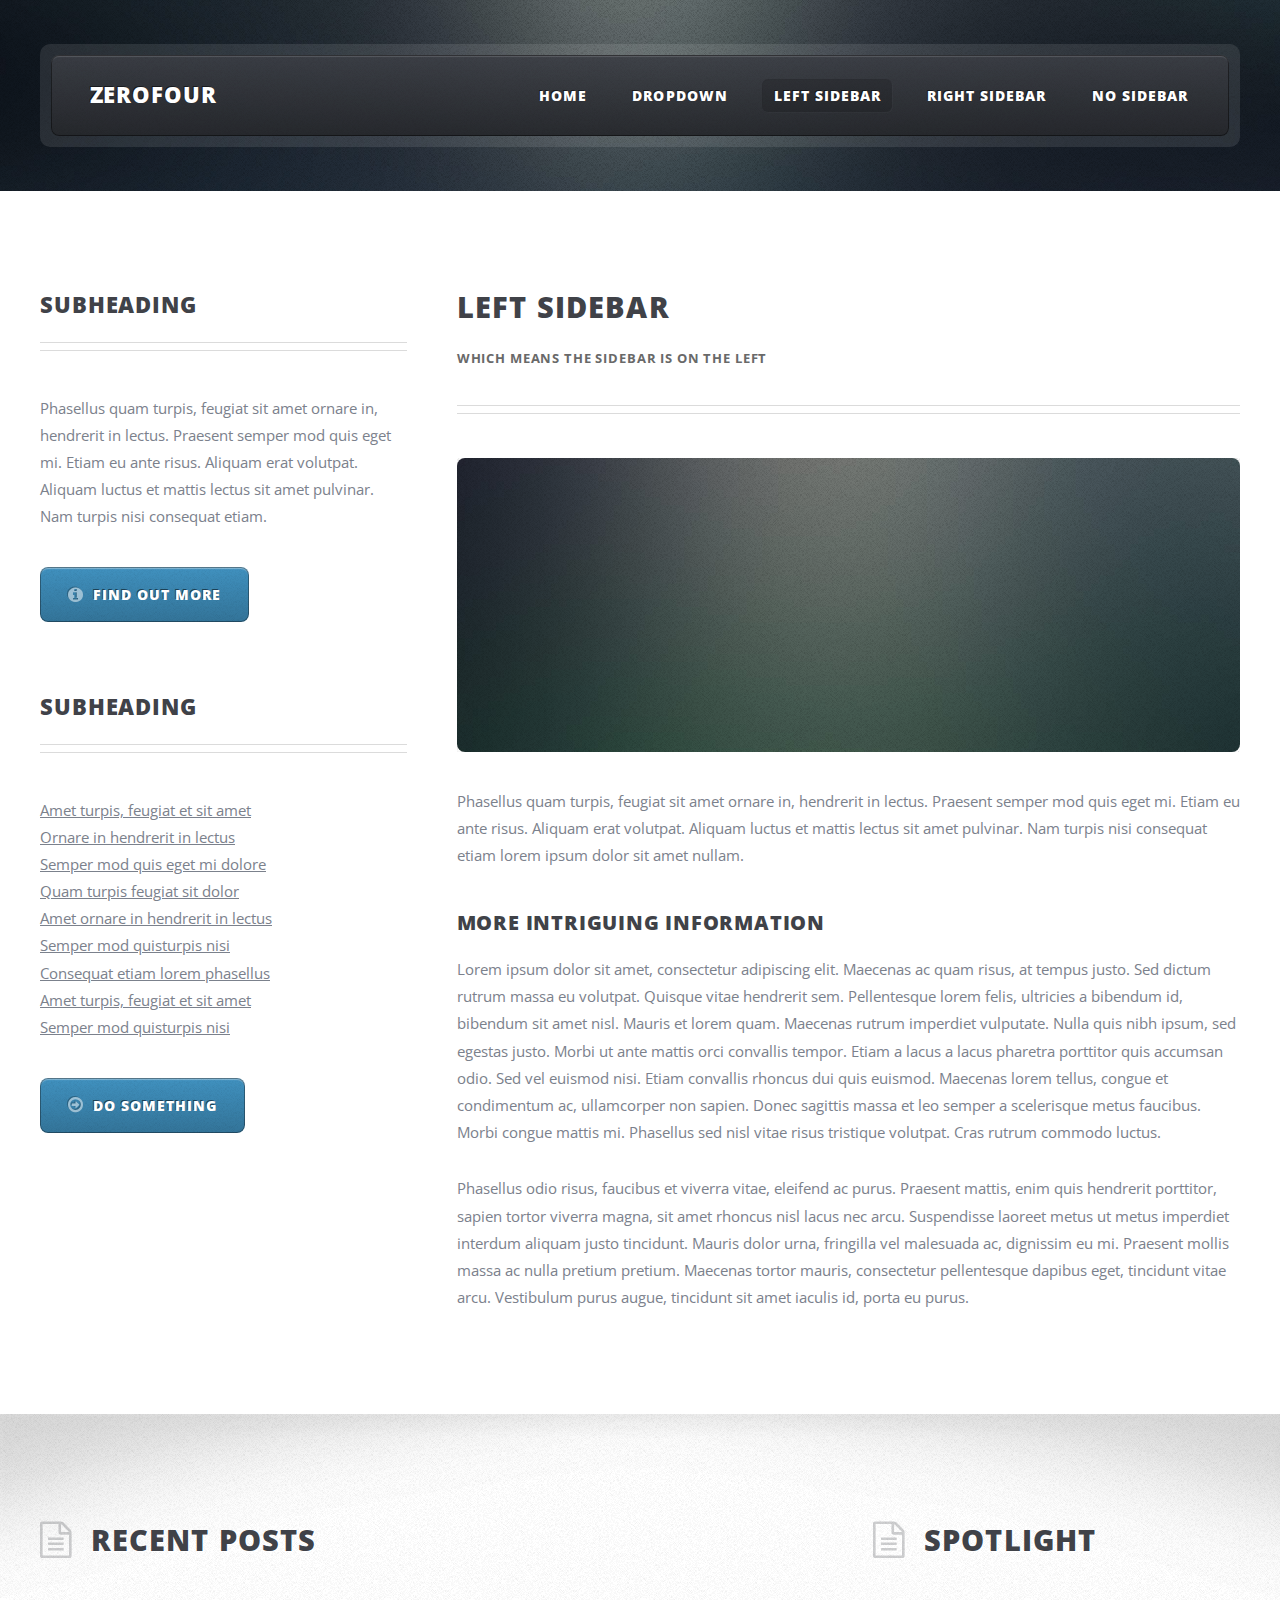
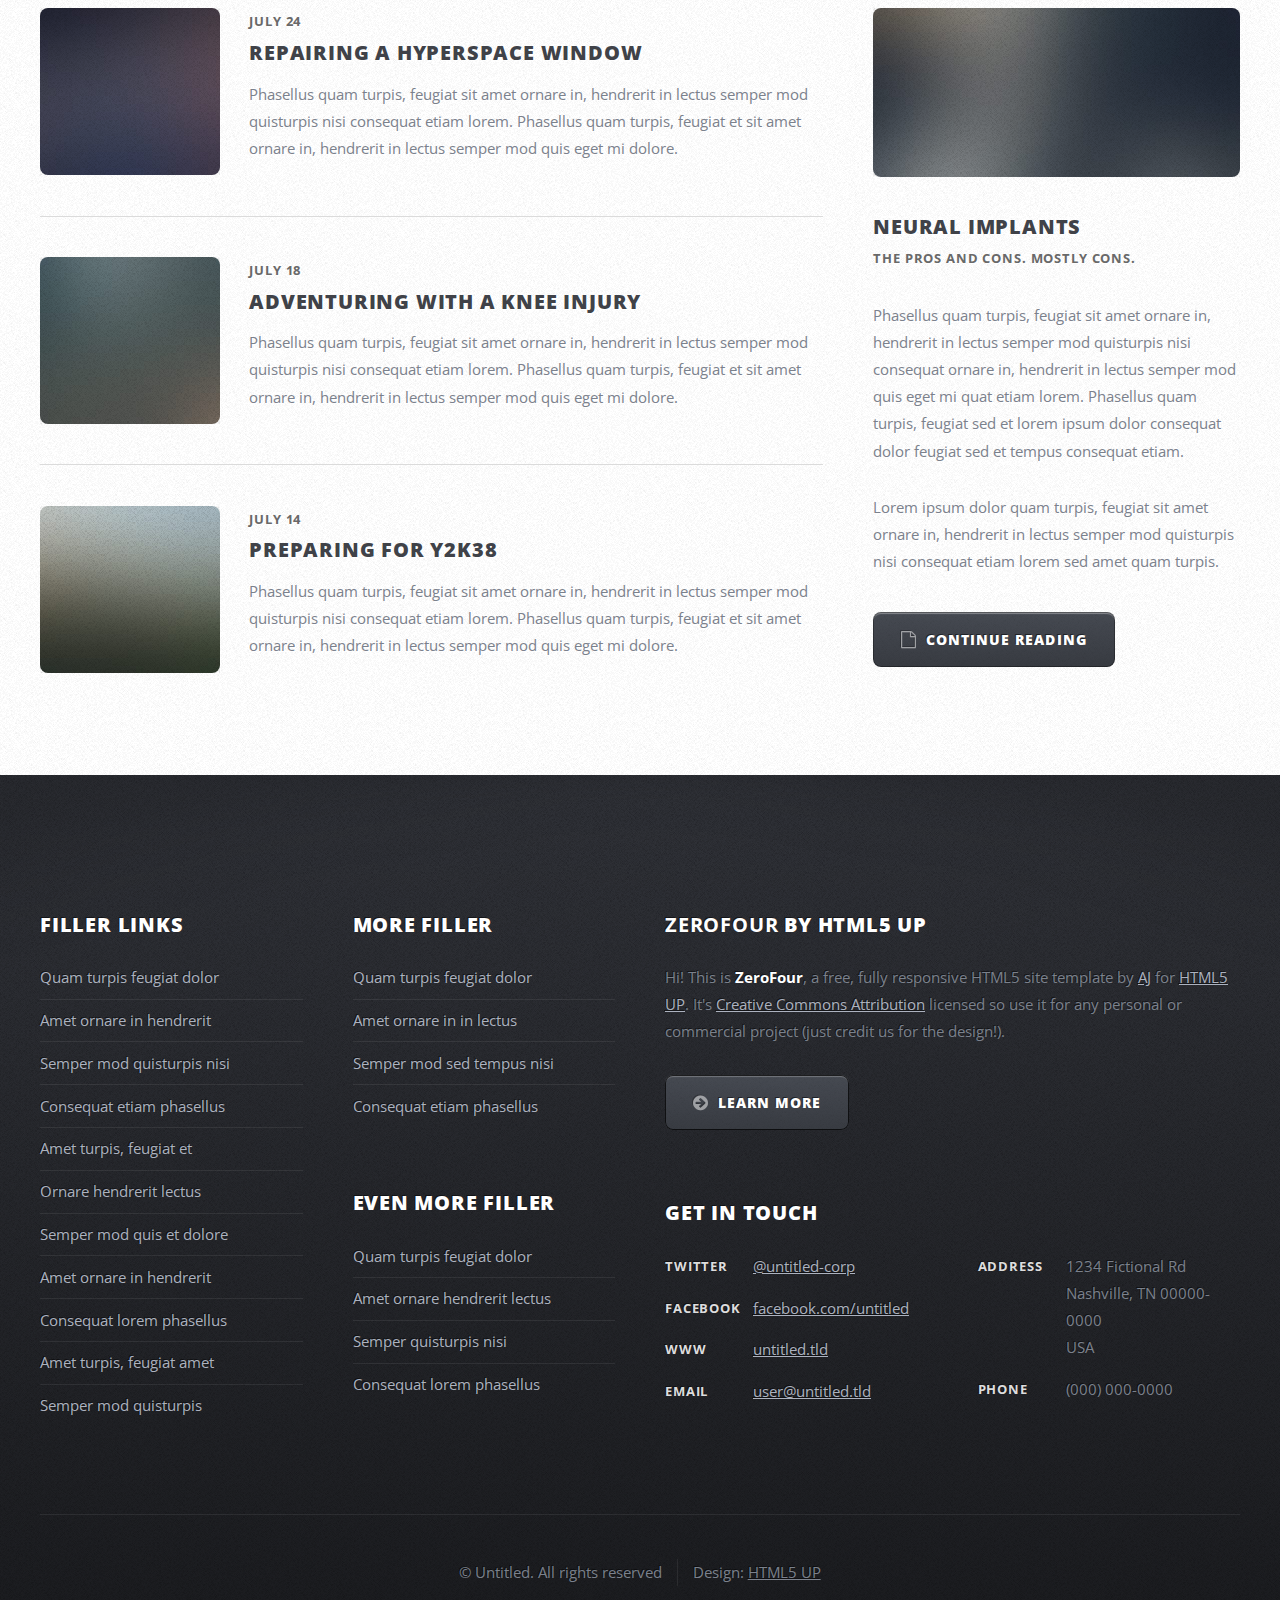
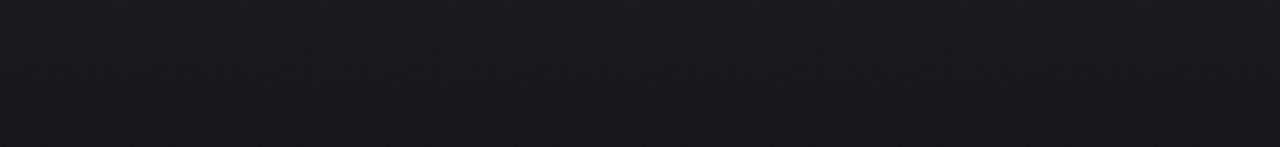
==== left-sidebar.html @ 3a5b3063 "Submit template" ====
<!DOCTYPE HTML>
<!--
	ZeroFour by HTML5 UP
	html5up.net | @n33co
	Free for personal and commercial use under the CCA 3.0 license (html5up.net/license)
-->
<html>
	<head>
		<title>Left Sidebar - ZeroFour by HTML5 UP</title>
		<meta charset="utf-8" />
		<meta name="viewport" content="width=device-width, initial-scale=1" />
		<!--[if lte IE 8]><script src="assets/js/ie/html5shiv.js"></script><![endif]-->
		<link rel="stylesheet" href="assets/css/main.css" />
		<!--[if lte IE 8]><link rel="stylesheet" href="assets/css/ie8.css" /><![endif]-->
		<!--[if lte IE 9]><link rel="stylesheet" href="assets/css/ie9.css" /><![endif]-->
	</head>
	<body class="left-sidebar">
		<div id="page-wrapper">

			<!-- Header Wrapper -->
				<div id="header-wrapper">
					<div class="container">

						<!-- Header -->
							<header id="header">
								<div class="inner">

									<!-- Logo -->
										<h1><a href="index.html" id="logo">ZeroFour</a></h1>

									<!-- Nav -->
										<nav id="nav">
											<ul>
												<li><a href="index.html">Home</a></li>
												<li>
													<a href="#">Dropdown</a>
													<ul>
														<li><a href="#">Lorem ipsum dolor</a></li>
														<li><a href="#">Magna phasellus</a></li>
														<li>
															<a href="#">Phasellus consequat</a>
															<ul>
																<li><a href="#">Lorem ipsum dolor</a></li>
																<li><a href="#">Phasellus consequat</a></li>
																<li><a href="#">Magna phasellus</a></li>
																<li><a href="#">Etiam dolore nisl</a></li>
															</ul>
														</li>
														<li><a href="#">Veroeros feugiat</a></li>
													</ul>
												</li>
												<li class="current_page_item"><a href="left-sidebar.html">Left Sidebar</a></li>
												<li><a href="right-sidebar.html">Right Sidebar</a></li>
												<li><a href="no-sidebar.html">No Sidebar</a></li>
											</ul>
										</nav>

								</div>
							</header>

					</div>
				</div>

			<!-- Main Wrapper -->
				<div id="main-wrapper">
					<div class="wrapper style2">
						<div class="inner">
							<div class="container">
								<div class="row">
									<div class="4u 12u(mobile)">
										<div id="sidebar">

											<!-- Sidebar -->

												<section>
													<header class="major">
														<h2>Subheading</h2>
													</header>
													<p>Phasellus quam turpis, feugiat sit amet ornare in, hendrerit in lectus.
													Praesent semper mod quis eget mi. Etiam eu ante risus. Aliquam erat volutpat.
													Aliquam luctus et mattis lectus sit amet pulvinar. Nam turpis nisi
													consequat etiam.</p>
													<footer>
														<a href="#" class="button icon fa-info-circle">Find out more</a>
													</footer>
												</section>

												<section>
													<header class="major">
														<h2>Subheading</h2>
													</header>
													<ul class="style2">
														<li><a href="#">Amet turpis, feugiat et sit amet</a></li>
														<li><a href="#">Ornare in hendrerit in lectus</a></li>
														<li><a href="#">Semper mod quis eget mi dolore</a></li>
														<li><a href="#">Quam turpis feugiat sit dolor</a></li>
														<li><a href="#">Amet ornare in hendrerit in lectus</a></li>
														<li><a href="#">Semper mod quisturpis nisi</a></li>
														<li><a href="#">Consequat etiam lorem phasellus</a></li>
														<li><a href="#">Amet turpis, feugiat et sit amet</a></li>
														<li><a href="#">Semper mod quisturpis nisi</a></li>
													</ul>
													<footer>
														<a href="#" class="button icon fa-arrow-circle-o-right">Do Something</a>
													</footer>
												</section>

										</div>
									</div>
									<div class="8u 12u(mobile) important(mobile)">
										<div id="content">

											<!-- Content -->

												<article>
													<header class="major">
														<h2>Left Sidebar</h2>
														<p>Which means the sidebar is on the left</p>
													</header>

													<span class="image featured"><img src="images/pic08.jpg" alt="" /></span>

													<p>Phasellus quam turpis, feugiat sit amet ornare in, hendrerit in lectus.
													Praesent semper mod quis eget mi. Etiam eu ante risus. Aliquam erat volutpat.
													Aliquam luctus et mattis lectus sit amet pulvinar. Nam turpis nisi
													consequat etiam lorem ipsum dolor sit amet nullam.</p>

													<h3>More intriguing information</h3>
													<p>Lorem ipsum dolor sit amet, consectetur adipiscing elit. Maecenas ac quam risus, at tempus
													justo. Sed dictum rutrum massa eu volutpat. Quisque vitae hendrerit sem. Pellentesque lorem felis,
													ultricies a bibendum id, bibendum sit amet nisl. Mauris et lorem quam. Maecenas rutrum imperdiet
													vulputate. Nulla quis nibh ipsum, sed egestas justo. Morbi ut ante mattis orci convallis tempor.
													Etiam a lacus a lacus pharetra porttitor quis accumsan odio. Sed vel euismod nisi. Etiam convallis
													rhoncus dui quis euismod. Maecenas lorem tellus, congue et condimentum ac, ullamcorper non sapien.
													Donec sagittis massa et leo semper a scelerisque metus faucibus. Morbi congue mattis mi.
													Phasellus sed nisl vitae risus tristique volutpat. Cras rutrum commodo luctus.</p>

													<p>Phasellus odio risus, faucibus et viverra vitae, eleifend ac purus. Praesent mattis, enim
													quis hendrerit porttitor, sapien tortor viverra magna, sit amet rhoncus nisl lacus nec arcu.
													Suspendisse laoreet metus ut metus imperdiet interdum aliquam justo tincidunt. Mauris dolor urna,
													fringilla vel malesuada ac, dignissim eu mi. Praesent mollis massa ac nulla pretium pretium.
													Maecenas tortor mauris, consectetur pellentesque dapibus eget, tincidunt vitae arcu.
													Vestibulum purus augue, tincidunt sit amet iaculis id, porta eu purus.</p>
												</article>

										</div>
									</div>
								</div>
							</div>
						</div>
					</div>
					<div class="wrapper style3">
						<div class="inner">
							<div class="container">
								<div class="row">
									<div class="8u 12u(mobile)">

										<!-- Article list -->
											<section class="box article-list">
												<h2 class="icon fa-file-text-o">Recent Posts</h2>

												<!-- Excerpt -->
													<article class="box excerpt">
														<a href="#" class="image left"><img src="images/pic04.jpg" alt="" /></a>
														<div>
															<header>
																<span class="date">July 24</span>
																<h3><a href="#">Repairing a hyperspace window</a></h3>
															</header>
															<p>Phasellus quam turpis, feugiat sit amet ornare in, hendrerit in lectus
															semper mod quisturpis nisi consequat etiam lorem. Phasellus quam turpis,
															feugiat et sit amet ornare in, hendrerit in lectus semper mod quis eget mi dolore.</p>
														</div>
													</article>

												<!-- Excerpt -->
													<article class="box excerpt">
														<a href="#" class="image left"><img src="images/pic05.jpg" alt="" /></a>
														<div>
															<header>
																<span class="date">July 18</span>
																<h3><a href="#">Adventuring with a knee injury</a></h3>
															</header>
															<p>Phasellus quam turpis, feugiat sit amet ornare in, hendrerit in lectus
															semper mod quisturpis nisi consequat etiam lorem. Phasellus quam turpis,
															feugiat et sit amet ornare in, hendrerit in lectus semper mod quis eget mi dolore.</p>
														</div>
													</article>

												<!-- Excerpt -->
													<article class="box excerpt">
														<a href="#" class="image left"><img src="images/pic06.jpg" alt="" /></a>
														<div>
															<header>
																<span class="date">July 14</span>
																<h3><a href="#">Preparing for Y2K38</a></h3>
															</header>
															<p>Phasellus quam turpis, feugiat sit amet ornare in, hendrerit in lectus
															semper mod quisturpis nisi consequat etiam lorem. Phasellus quam turpis,
															feugiat et sit amet ornare in, hendrerit in lectus semper mod quis eget mi dolore.</p>
														</div>
													</article>

											</section>
									</div>
									<div class="4u 12u(mobile)">

										<!-- Spotlight -->
											<section class="box spotlight">
												<h2 class="icon fa-file-text-o">Spotlight</h2>
												<article>
													<a href="#" class="image featured"><img src="images/pic07.jpg" alt=""></a>
													<header>
														<h3><a href="#">Neural Implants</a></h3>
														<p>The pros and cons. Mostly cons.</p>
													</header>
													<p>Phasellus quam turpis, feugiat sit amet ornare in, hendrerit in lectus semper mod
													quisturpis nisi consequat ornare in, hendrerit in lectus semper mod quis eget mi quat etiam
													lorem. Phasellus quam turpis, feugiat sed et lorem ipsum dolor consequat dolor feugiat sed
													et tempus consequat etiam.</p>
													<p>Lorem ipsum dolor quam turpis, feugiat sit amet ornare in, hendrerit in lectus semper
													mod quisturpis nisi consequat etiam lorem sed amet quam turpis.</p>
													<footer>
														<a href="#" class="button alt icon fa-file-o">Continue Reading</a>
													</footer>
												</article>
											</section>

									</div>
								</div>
							</div>
						</div>
					</div>
				</div>

			<!-- Footer Wrapper -->
				<div id="footer-wrapper">
					<footer id="footer" class="container">
						<div class="row">
							<div class="3u 12u(mobile)">

								<!-- Links -->
									<section>
										<h2>Filler Links</h2>
										<ul class="divided">
											<li><a href="#">Quam turpis feugiat dolor</a></li>
											<li><a href="#">Amet ornare in hendrerit </a></li>
											<li><a href="#">Semper mod quisturpis nisi</a></li>
											<li><a href="#">Consequat etiam phasellus</a></li>
											<li><a href="#">Amet turpis, feugiat et</a></li>
											<li><a href="#">Ornare hendrerit lectus</a></li>
											<li><a href="#">Semper mod quis et dolore</a></li>
											<li><a href="#">Amet ornare in hendrerit</a></li>
											<li><a href="#">Consequat lorem phasellus</a></li>
											<li><a href="#">Amet turpis, feugiat amet</a></li>
											<li><a href="#">Semper mod quisturpis</a></li>
										</ul>
									</section>

							</div>
							<div class="3u 12u(mobile)">

								<!-- Links -->
									<section>
										<h2>More Filler</h2>
										<ul class="divided">
											<li><a href="#">Quam turpis feugiat dolor</a></li>
											<li><a href="#">Amet ornare in in lectus</a></li>
											<li><a href="#">Semper mod sed tempus nisi</a></li>
											<li><a href="#">Consequat etiam phasellus</a></li>
										</ul>
									</section>

								<!-- Links -->
									<section>
										<h2>Even More Filler</h2>
										<ul class="divided">
											<li><a href="#">Quam turpis feugiat dolor</a></li>
											<li><a href="#">Amet ornare hendrerit lectus</a></li>
											<li><a href="#">Semper quisturpis nisi</a></li>
											<li><a href="#">Consequat lorem phasellus</a></li>
										</ul>
									</section>

							</div>
							<div class="6u 12u(mobile)">

								<!-- About -->
									<section>
										<h2><strong>ZeroFour</strong> by HTML5 UP</h2>
										<p>Hi! This is <strong>ZeroFour</strong>, a free, fully responsive HTML5 site
										template by <a href="http://n33.co/">AJ</a> for <a href="http://html5up.net/">HTML5 UP</a>.
										It's <a href="http://html5up.net/license/">Creative Commons Attribution</a>
										licensed so use it for any personal or commercial project (just credit us
										for the design!).</p>
										<a href="#" class="button alt icon fa-arrow-circle-right">Learn More</a>
									</section>

								<!-- Contact -->
									<section>
										<h2>Get in touch</h2>
										<div>
											<div class="row">
												<div class="6u 12u(mobile)">
													<dl class="contact">
														<dt>Twitter</dt>
														<dd><a href="#">@untitled-corp</a></dd>
														<dt>Facebook</dt>
														<dd><a href="#">facebook.com/untitled</a></dd>
														<dt>WWW</dt>
														<dd><a href="#">untitled.tld</a></dd>
														<dt>Email</dt>
														<dd><a href="#">user@untitled.tld</a></dd>
													</dl>
												</div>
												<div class="6u 12u(mobile)">
													<dl class="contact">
														<dt>Address</dt>
														<dd>
															1234 Fictional Rd<br />
															Nashville, TN 00000-0000<br />
															USA
														</dd>
														<dt>Phone</dt>
														<dd>(000) 000-0000</dd>
													</dl>
												</div>
											</div>
										</div>
									</section>

							</div>
						</div>
						<div class="row">
							<div class="12u">
								<div id="copyright">
									<ul class="menu">
										<li>&copy; Untitled. All rights reserved</li><li>Design: <a href="http://html5up.net">HTML5 UP</a></li>
									</ul>
								</div>
							</div>
						</div>
					</footer>
				</div>

		</div>

		<!-- Scripts -->

			<script src="assets/js/jquery.min.js"></script>
			<script src="assets/js/jquery.dropotron.min.js"></script>
			<script src="assets/js/skel.min.js"></script>
			<script src="assets/js/skel-viewport.min.js"></script>
			<script src="assets/js/util.js"></script>
			<!--[if lte IE 8]><script src="assets/js/ie/respond.min.js"></script><![endif]-->
			<script src="assets/js/main.js"></script>

	</body>
</html>
---- assets/css/main.css ----
@import url("http://fonts.googleapis.com/css?family=Open+Sans:400,400italic,700,800");
@import url("font-awesome.min.css");

/*
	ZeroFour by HTML5 UP
	html5up.net | @n33co
	Free for personal and commercial use under the CCA 3.0 license (html5up.net/license)
*/

/* Reset */

	html, body, div, span, applet, object, iframe, h1, h2, h3, h4, h5, h6, p, blockquote, pre, a, abbr, acronym, address, big, cite, code, del, dfn, em, img, ins, kbd, q, s, samp, small, strike, strong, sub, sup, tt, var, b, u, i, center, dl, dt, dd, ol, ul, li, fieldset, form, label, legend, table, caption, tbody, tfoot, thead, tr, th, td, article, aside, canvas, details, embed, figure, figcaption, footer, header, hgroup, menu, nav, output, ruby, section, summary, time, mark, audio, video {
		margin: 0;
		padding: 0;
		border: 0;
		font-size: 100%;
		font: inherit;
		vertical-align: baseline;
	}

	article, aside, details, figcaption, figure, footer, header, hgroup, menu, nav, section {
		display: block;
	}

	body {
		line-height: 1;
	}

	ol, ul {
		list-style: none;
	}

	blockquote, q {
		quotes: none;
	}

	blockquote:before, blockquote:after, q:before, q:after {
		content: '';
		content: none;
	}

	table {
		border-collapse: collapse;
		border-spacing: 0;
	}

	body {
		-webkit-text-size-adjust: none;
	}

/* Box Model */

	*, *:before, *:after {
		-moz-box-sizing: border-box;
		-webkit-box-sizing: border-box;
		box-sizing: border-box;
	}

/* Containers */

	.container {
		margin-left: auto;
		margin-right: auto;
	}

	.container.\31 25\25 {
		width: 100%;
		max-width: 1200px;
		min-width: 960px;
	}

	.container.\37 5\25 {
		width: 720px;
	}

	.container.\35 0\25 {
		width: 480px;
	}

	.container.\32 5\25 {
		width: 240px;
	}

	.container {
		width: 960px;
	}

	@media screen and (min-width: 737px) {

		.container.\31 25\25 {
			width: 100%;
			max-width: 1500px;
			min-width: 1200px;
		}

		.container.\37 5\25 {
			width: 900px;
		}

		.container.\35 0\25 {
			width: 600px;
		}

		.container.\32 5\25 {
			width: 300px;
		}

		.container {
			width: 1200px;
		}

	}

	@media screen and (min-width: 737px) and (max-width: 1200px) {

		.container.\31 25\25 {
			width: 100%;
			max-width: 1250px;
			min-width: 1000px;
		}

		.container.\37 5\25 {
			width: 750px;
		}

		.container.\35 0\25 {
			width: 500px;
		}

		.container.\32 5\25 {
			width: 250px;
		}

		.container {
			width: 1000px;
		}

	}

	@media screen and (max-width: 736px) {

		.container.\31 25\25 {
			width: 100%;
			max-width: 125%;
			min-width: 100%;
		}

		.container.\37 5\25 {
			width: 75%;
		}

		.container.\35 0\25 {
			width: 50%;
		}

		.container.\32 5\25 {
			width: 25%;
		}

		.container {
			width: 100% !important;
		}

	}

/* Grid */

	.row {
		border-bottom: solid 1px transparent;
		-moz-box-sizing: border-box;
		-webkit-box-sizing: border-box;
		box-sizing: border-box;
	}

	.row > * {
		float: left;
		-moz-box-sizing: border-box;
		-webkit-box-sizing: border-box;
		box-sizing: border-box;
	}

	.row:after, .row:before {
		content: '';
		display: block;
		clear: both;
		height: 0;
	}

	.row.uniform > * > :first-child {
		margin-top: 0;
	}

	.row.uniform > * > :last-child {
		margin-bottom: 0;
	}

	.row.\30 \25 > * {
		padding: 0 0 0 0px;
	}

	.row.\30 \25 {
		margin: 0 0 -1px 0px;
	}

	.row.uniform.\30 \25 > * {
		padding: 0px 0 0 0px;
	}

	.row.uniform.\30 \25 {
		margin: 0px 0 -1px 0px;
	}

	.row > * {
		padding: 0 0 0 40px;
	}

	.row {
		margin: 0 0 -1px -40px;
	}

	.row.uniform > * {
		padding: 40px 0 0 40px;
	}

	.row.uniform {
		margin: -40px 0 -1px -40px;
	}

	.row.\32 00\25 > * {
		padding: 0 0 0 80px;
	}

	.row.\32 00\25 {
		margin: 0 0 -1px -80px;
	}

	.row.uniform.\32 00\25 > * {
		padding: 80px 0 0 80px;
	}

	.row.uniform.\32 00\25 {
		margin: -80px 0 -1px -80px;
	}

	.row.\31 50\25 > * {
		padding: 0 0 0 60px;
	}

	.row.\31 50\25 {
		margin: 0 0 -1px -60px;
	}

	.row.uniform.\31 50\25 > * {
		padding: 60px 0 0 60px;
	}

	.row.uniform.\31 50\25 {
		margin: -60px 0 -1px -60px;
	}

	.row.\35 0\25 > * {
		padding: 0 0 0 20px;
	}

	.row.\35 0\25 {
		margin: 0 0 -1px -20px;
	}

	.row.uniform.\35 0\25 > * {
		padding: 20px 0 0 20px;
	}

	.row.uniform.\35 0\25 {
		margin: -20px 0 -1px -20px;
	}

	.row.\32 5\25 > * {
		padding: 0 0 0 10px;
	}

	.row.\32 5\25 {
		margin: 0 0 -1px -10px;
	}

	.row.uniform.\32 5\25 > * {
		padding: 10px 0 0 10px;
	}

	.row.uniform.\32 5\25 {
		margin: -10px 0 -1px -10px;
	}

	.\31 2u, .\31 2u\24 {
		width: 100%;
		clear: none;
		margin-left: 0;
	}

	.\31 1u, .\31 1u\24 {
		width: 91.6666666667%;
		clear: none;
		margin-left: 0;
	}

	.\31 0u, .\31 0u\24 {
		width: 83.3333333333%;
		clear: none;
		margin-left: 0;
	}

	.\39 u, .\39 u\24 {
		width: 75%;
		clear: none;
		margin-left: 0;
	}

	.\38 u, .\38 u\24 {
		width: 66.6666666667%;
		clear: none;
		margin-left: 0;
	}

	.\37 u, .\37 u\24 {
		width: 58.3333333333%;
		clear: none;
		margin-left: 0;
	}

	.\36 u, .\36 u\24 {
		width: 50%;
		clear: none;
		margin-left: 0;
	}

	.\35 u, .\35 u\24 {
		width: 41.6666666667%;
		clear: none;
		margin-left: 0;
	}

	.\34 u, .\34 u\24 {
		width: 33.3333333333%;
		clear: none;
		margin-left: 0;
	}

	.\33 u, .\33 u\24 {
		width: 25%;
		clear: none;
		margin-left: 0;
	}

	.\32 u, .\32 u\24 {
		width: 16.6666666667%;
		clear: none;
		margin-left: 0;
	}

	.\31 u, .\31 u\24 {
		width: 8.3333333333%;
		clear: none;
		margin-left: 0;
	}

	.\31 2u\24 + *,
	.\31 1u\24 + *,
	.\31 0u\24 + *,
	.\39 u\24 + *,
	.\38 u\24 + *,
	.\37 u\24 + *,
	.\36 u\24 + *,
	.\35 u\24 + *,
	.\34 u\24 + *,
	.\33 u\24 + *,
	.\32 u\24 + *,
	.\31 u\24 + * {
		clear: left;
	}

	.\-11u {
		margin-left: 91.66667%;
	}

	.\-10u {
		margin-left: 83.33333%;
	}

	.\-9u {
		margin-left: 75%;
	}

	.\-8u {
		margin-left: 66.66667%;
	}

	.\-7u {
		margin-left: 58.33333%;
	}

	.\-6u {
		margin-left: 50%;
	}

	.\-5u {
		margin-left: 41.66667%;
	}

	.\-4u {
		margin-left: 33.33333%;
	}

	.\-3u {
		margin-left: 25%;
	}

	.\-2u {
		margin-left: 16.66667%;
	}

	.\-1u {
		margin-left: 8.33333%;
	}

	@media screen and (min-width: 737px) {

		.row > * {
			padding: 50px 0 0 50px;
		}

		.row {
			margin: -50px 0 -1px -50px;
		}

		.row.uniform > * {
			padding: 50px 0 0 50px;
		}

		.row.uniform {
			margin: -50px 0 -1px -50px;
		}

		.row.\32 00\25 > * {
			padding: 100px 0 0 100px;
		}

		.row.\32 00\25 {
			margin: -100px 0 -1px -100px;
		}

		.row.uniform.\32 00\25 > * {
			padding: 100px 0 0 100px;
		}

		.row.uniform.\32 00\25 {
			margin: -100px 0 -1px -100px;
		}

		.row.\31 50\25 > * {
			padding: 75px 0 0 75px;
		}

		.row.\31 50\25 {
			margin: -75px 0 -1px -75px;
		}

		.row.uniform.\31 50\25 > * {
			padding: 75px 0 0 75px;
		}

		.row.uniform.\31 50\25 {
			margin: -75px 0 -1px -75px;
		}

		.row.\35 0\25 > * {
			padding: 25px 0 0 25px;
		}

		.row.\35 0\25 {
			margin: -25px 0 -1px -25px;
		}

		.row.uniform.\35 0\25 > * {
			padding: 25px 0 0 25px;
		}

		.row.uniform.\35 0\25 {
			margin: -25px 0 -1px -25px;
		}

		.row.\32 5\25 > * {
			padding: 12.5px 0 0 12.5px;
		}

		.row.\32 5\25 {
			margin: -12.5px 0 -1px -12.5px;
		}

		.row.uniform.\32 5\25 > * {
			padding: 12.5px 0 0 12.5px;
		}

		.row.uniform.\32 5\25 {
			margin: -12.5px 0 -1px -12.5px;
		}

		.\31 2u\28desktop\29, .\31 2u\24\28desktop\29 {
			width: 100%;
			clear: none;
			margin-left: 0;
		}

		.\31 1u\28desktop\29, .\31 1u\24\28desktop\29 {
			width: 91.6666666667%;
			clear: none;
			margin-left: 0;
		}

		.\31 0u\28desktop\29, .\31 0u\24\28desktop\29 {
			width: 83.3333333333%;
			clear: none;
			margin-left: 0;
		}

		.\39 u\28desktop\29, .\39 u\24\28desktop\29 {
			width: 75%;
			clear: none;
			margin-left: 0;
		}

		.\38 u\28desktop\29, .\38 u\24\28desktop\29 {
			width: 66.6666666667%;
			clear: none;
			margin-left: 0;
		}

		.\37 u\28desktop\29, .\37 u\24\28desktop\29 {
			width: 58.3333333333%;
			clear: none;
			margin-left: 0;
		}

		.\36 u\28desktop\29, .\36 u\24\28desktop\29 {
			width: 50%;
			clear: none;
			margin-left: 0;
		}

		.\35 u\28desktop\29, .\35 u\24\28desktop\29 {
			width: 41.6666666667%;
			clear: none;
			margin-left: 0;
		}

		.\34 u\28desktop\29, .\34 u\24\28desktop\29 {
			width: 33.3333333333%;
			clear: none;
			margin-left: 0;
		}

		.\33 u\28desktop\29, .\33 u\24\28desktop\29 {
			width: 25%;
			clear: none;
			margin-left: 0;
		}

		.\32 u\28desktop\29, .\32 u\24\28desktop\29 {
			width: 16.6666666667%;
			clear: none;
			margin-left: 0;
		}

		.\31 u\28desktop\29, .\31 u\24\28desktop\29 {
			width: 8.3333333333%;
			clear: none;
			margin-left: 0;
		}

		.\31 2u\24\28desktop\29 + *,
		.\31 1u\24\28desktop\29 + *,
		.\31 0u\24\28desktop\29 + *,
		.\39 u\24\28desktop\29 + *,
		.\38 u\24\28desktop\29 + *,
		.\37 u\24\28desktop\29 + *,
		.\36 u\24\28desktop\29 + *,
		.\35 u\24\28desktop\29 + *,
		.\34 u\24\28desktop\29 + *,
		.\33 u\24\28desktop\29 + *,
		.\32 u\24\28desktop\29 + *,
		.\31 u\24\28desktop\29 + * {
			clear: left;
		}

		.\-11u\28desktop\29 {
			margin-left: 91.66667%;
		}

		.\-10u\28desktop\29 {
			margin-left: 83.33333%;
		}

		.\-9u\28desktop\29 {
			margin-left: 75%;
		}

		.\-8u\28desktop\29 {
			margin-left: 66.66667%;
		}

		.\-7u\28desktop\29 {
			margin-left: 58.33333%;
		}

		.\-6u\28desktop\29 {
			margin-left: 50%;
		}

		.\-5u\28desktop\29 {
			margin-left: 41.66667%;
		}

		.\-4u\28desktop\29 {
			margin-left: 33.33333%;
		}

		.\-3u\28desktop\29 {
			margin-left: 25%;
		}

		.\-2u\28desktop\29 {
			margin-left: 16.66667%;
		}

		.\-1u\28desktop\29 {
			margin-left: 8.33333%;
		}

	}

	@media screen and (min-width: 737px) and (max-width: 1200px) {

		.row > * {
			padding: 35px 0 0 35px;
		}

		.row {
			margin: -35px 0 -1px -35px;
		}

		.row.uniform > * {
			padding: 35px 0 0 35px;
		}

		.row.uniform {
			margin: -35px 0 -1px -35px;
		}

		.row.\32 00\25 > * {
			padding: 70px 0 0 70px;
		}

		.row.\32 00\25 {
			margin: -70px 0 -1px -70px;
		}

		.row.uniform.\32 00\25 > * {
			padding: 70px 0 0 70px;
		}

		.row.uniform.\32 00\25 {
			margin: -70px 0 -1px -70px;
		}

		.row.\31 50\25 > * {
			padding: 52.5px 0 0 52.5px;
		}

		.row.\31 50\25 {
			margin: -52.5px 0 -1px -52.5px;
		}

		.row.uniform.\31 50\25 > * {
			padding: 52.5px 0 0 52.5px;
		}

		.row.uniform.\31 50\25 {
			margin: -52.5px 0 -1px -52.5px;
		}

		.row.\35 0\25 > * {
			padding: 17.5px 0 0 17.5px;
		}

		.row.\35 0\25 {
			margin: -17.5px 0 -1px -17.5px;
		}

		.row.uniform.\35 0\25 > * {
			padding: 17.5px 0 0 17.5px;
		}

		.row.uniform.\35 0\25 {
			margin: -17.5px 0 -1px -17.5px;
		}

		.row.\32 5\25 > * {
			padding: 8.75px 0 0 8.75px;
		}

		.row.\32 5\25 {
			margin: -8.75px 0 -1px -8.75px;
		}

		.row.uniform.\32 5\25 > * {
			padding: 8.75px 0 0 8.75px;
		}

		.row.uniform.\32 5\25 {
			margin: -8.75px 0 -1px -8.75px;
		}

		.\31 2u\28tablet\29, .\31 2u\24\28tablet\29 {
			width: 100%;
			clear: none;
			margin-left: 0;
		}

		.\31 1u\28tablet\29, .\31 1u\24\28tablet\29 {
			width: 91.6666666667%;
			clear: none;
			margin-left: 0;
		}

		.\31 0u\28tablet\29, .\31 0u\24\28tablet\29 {
			width: 83.3333333333%;
			clear: none;
			margin-left: 0;
		}

		.\39 u\28tablet\29, .\39 u\24\28tablet\29 {
			width: 75%;
			clear: none;
			margin-left: 0;
		}

		.\38 u\28tablet\29, .\38 u\24\28tablet\29 {
			width: 66.6666666667%;
			clear: none;
			margin-left: 0;
		}

		.\37 u\28tablet\29, .\37 u\24\28tablet\29 {
			width: 58.3333333333%;
			clear: none;
			margin-left: 0;
		}

		.\36 u\28tablet\29, .\36 u\24\28tablet\29 {
			width: 50%;
			clear: none;
			margin-left: 0;
		}

		.\35 u\28tablet\29, .\35 u\24\28tablet\29 {
			width: 41.6666666667%;
			clear: none;
			margin-left: 0;
		}

		.\34 u\28tablet\29, .\34 u\24\28tablet\29 {
			width: 33.3333333333%;
			clear: none;
			margin-left: 0;
		}

		.\33 u\28tablet\29, .\33 u\24\28tablet\29 {
			width: 25%;
			clear: none;
			margin-left: 0;
		}

		.\32 u\28tablet\29, .\32 u\24\28tablet\29 {
			width: 16.6666666667%;
			clear: none;
			margin-left: 0;
		}

		.\31 u\28tablet\29, .\31 u\24\28tablet\29 {
			width: 8.3333333333%;
			clear: none;
			margin-left: 0;
		}

		.\31 2u\24\28tablet\29 + *,
		.\31 1u\24\28tablet\29 + *,
		.\31 0u\24\28tablet\29 + *,
		.\39 u\24\28tablet\29 + *,
		.\38 u\24\28tablet\29 + *,
		.\37 u\24\28tablet\29 + *,
		.\36 u\24\28tablet\29 + *,
		.\35 u\24\28tablet\29 + *,
		.\34 u\24\28tablet\29 + *,
		.\33 u\24\28tablet\29 + *,
		.\32 u\24\28tablet\29 + *,
		.\31 u\24\28tablet\29 + * {
			clear: left;
		}

		.\-11u\28tablet\29 {
			margin-left: 91.66667%;
		}

		.\-10u\28tablet\29 {
			margin-left: 83.33333%;
		}

		.\-9u\28tablet\29 {
			margin-left: 75%;
		}

		.\-8u\28tablet\29 {
			margin-left: 66.66667%;
		}

		.\-7u\28tablet\29 {
			margin-left: 58.33333%;
		}

		.\-6u\28tablet\29 {
			margin-left: 50%;
		}

		.\-5u\28tablet\29 {
			margin-left: 41.66667%;
		}

		.\-4u\28tablet\29 {
			margin-left: 33.33333%;
		}

		.\-3u\28tablet\29 {
			margin-left: 25%;
		}

		.\-2u\28tablet\29 {
			margin-left: 16.66667%;
		}

		.\-1u\28tablet\29 {
			margin-left: 8.33333%;
		}

	}

	@media screen and (max-width: 736px) {

		.row > * {
			padding: 10px 0 0 10px;
		}

		.row {
			margin: -10px 0 -1px -10px;
		}

		.row.uniform > * {
			padding: 10px 0 0 10px;
		}

		.row.uniform {
			margin: -10px 0 -1px -10px;
		}

		.row.\32 00\25 > * {
			padding: 20px 0 0 20px;
		}

		.row.\32 00\25 {
			margin: -20px 0 -1px -20px;
		}

		.row.uniform.\32 00\25 > * {
			padding: 20px 0 0 20px;
		}

		.row.uniform.\32 00\25 {
			margin: -20px 0 -1px -20px;
		}

		.row.\31 50\25 > * {
			padding: 15px 0 0 15px;
		}

		.row.\31 50\25 {
			margin: -15px 0 -1px -15px;
		}

		.row.uniform.\31 50\25 > * {
			padding: 15px 0 0 15px;
		}

		.row.uniform.\31 50\25 {
			margin: -15px 0 -1px -15px;
		}

		.row.\35 0\25 > * {
			padding: 5px 0 0 5px;
		}

		.row.\35 0\25 {
			margin: -5px 0 -1px -5px;
		}

		.row.uniform.\35 0\25 > * {
			padding: 5px 0 0 5px;
		}

		.row.uniform.\35 0\25 {
			margin: -5px 0 -1px -5px;
		}

		.row.\32 5\25 > * {
			padding: 2.5px 0 0 2.5px;
		}

		.row.\32 5\25 {
			margin: -2.5px 0 -1px -2.5px;
		}

		.row.uniform.\32 5\25 > * {
			padding: 2.5px 0 0 2.5px;
		}

		.row.uniform.\32 5\25 {
			margin: -2.5px 0 -1px -2.5px;
		}

		.\31 2u\28mobile\29, .\31 2u\24\28mobile\29 {
			width: 100%;
			clear: none;
			margin-left: 0;
		}

		.\31 1u\28mobile\29, .\31 1u\24\28mobile\29 {
			width: 91.6666666667%;
			clear: none;
			margin-left: 0;
		}

		.\31 0u\28mobile\29, .\31 0u\24\28mobile\29 {
			width: 83.3333333333%;
			clear: none;
			margin-left: 0;
		}

		.\39 u\28mobile\29, .\39 u\24\28mobile\29 {
			width: 75%;
			clear: none;
			margin-left: 0;
		}

		.\38 u\28mobile\29, .\38 u\24\28mobile\29 {
			width: 66.6666666667%;
			clear: none;
			margin-left: 0;
		}

		.\37 u\28mobile\29, .\37 u\24\28mobile\29 {
			width: 58.3333333333%;
			clear: none;
			margin-left: 0;
		}

		.\36 u\28mobile\29, .\36 u\24\28mobile\29 {
			width: 50%;
			clear: none;
			margin-left: 0;
		}

		.\35 u\28mobile\29, .\35 u\24\28mobile\29 {
			width: 41.6666666667%;
			clear: none;
			margin-left: 0;
		}

		.\34 u\28mobile\29, .\34 u\24\28mobile\29 {
			width: 33.3333333333%;
			clear: none;
			margin-left: 0;
		}

		.\33 u\28mobile\29, .\33 u\24\28mobile\29 {
			width: 25%;
			clear: none;
			margin-left: 0;
		}

		.\32 u\28mobile\29, .\32 u\24\28mobile\29 {
			width: 16.6666666667%;
			clear: none;
			margin-left: 0;
		}

		.\31 u\28mobile\29, .\31 u\24\28mobile\29 {
			width: 8.3333333333%;
			clear: none;
			margin-left: 0;
		}

		.\31 2u\24\28mobile\29 + *,
		.\31 1u\24\28mobile\29 + *,
		.\31 0u\24\28mobile\29 + *,
		.\39 u\24\28mobile\29 + *,
		.\38 u\24\28mobile\29 + *,
		.\37 u\24\28mobile\29 + *,
		.\36 u\24\28mobile\29 + *,
		.\35 u\24\28mobile\29 + *,
		.\34 u\24\28mobile\29 + *,
		.\33 u\24\28mobile\29 + *,
		.\32 u\24\28mobile\29 + *,
		.\31 u\24\28mobile\29 + * {
			clear: left;
		}

		.\-11u\28mobile\29 {
			margin-left: 91.66667%;
		}

		.\-10u\28mobile\29 {
			margin-left: 83.33333%;
		}

		.\-9u\28mobile\29 {
			margin-left: 75%;
		}

		.\-8u\28mobile\29 {
			margin-left: 66.66667%;
		}

		.\-7u\28mobile\29 {
			margin-left: 58.33333%;
		}

		.\-6u\28mobile\29 {
			margin-left: 50%;
		}

		.\-5u\28mobile\29 {
			margin-left: 41.66667%;
		}

		.\-4u\28mobile\29 {
			margin-left: 33.33333%;
		}

		.\-3u\28mobile\29 {
			margin-left: 25%;
		}

		.\-2u\28mobile\29 {
			margin-left: 16.66667%;
		}

		.\-1u\28mobile\29 {
			margin-left: 8.33333%;
		}

	}

/* Basic */

	@-ms-viewport {
		width: device-width;
	}

	body {
		background: #303238 url("images/bg01.png");
		font-family: 'Open Sans', sans-serif;
		color: #7b818c;
		font-weight: 400;
	}

		body.is-loading * {
			-moz-transition: none !important;
			-webkit-transition: none !important;
			-ms-transition: none !important;
			transition: none !important;
			-moz-animation: none !important;
			-webkit-animation: none !important;
			-ms-animation: none !important;
			animation: none !important;
		}

	input, select, textarea {
		font-family: 'Open Sans', sans-serif;
		color: #7b818c;
		font-weight: 400;
	}

	a {
		color: inherit;
		text-decoration: underline;
	}

		a:hover {
			text-decoration: none;
		}

	h1, h2, h3, h4, h5, h6 {
		text-transform: uppercase;
		font-weight: 800;
		letter-spacing: 0.04em;
		color: #404248;
		margin: 0 0 1em 0;
	}

	h1 a, h2 a, h3 a, h4 a, h5 a, h6 a {
		color: inherit;
		text-decoration: none;
		outline: 0;
	}

	h2 {
		font-size: 2em;
		margin: 0 0 1.5em 0;
		line-height: 1em;
	}

		h2.icon {
			line-height: 48px;
		}

			h2.icon:before {
				position: relative;
				top: 0.05em;
				margin-right: 0.5em;
				opacity: 0.25;
			}

	h3 {
		font-size: 1.35em;
		margin-top: 2em;
	}

	b, strong {
		color: #404248;
		font-weight: 700;
	}

	i, em {
		font-style: italic;
	}

	br.clear {
		clear: both;
	}

	sub {
		position: relative;
		top: 0.5em;
		font-size: 0.8em;
	}

	sup {
		position: relative;
		top: -0.5em;
		font-size: 0.8em;
	}

	hr {
		border: 0;
		border-top: solid 1px #ddd;
	}

	blockquote {
		border-left: solid 0.5em #ddd;
		padding: 1em 0 1em 2em;
		font-style: italic;
	}

	p, ul, ol, dl, table {
		margin-bottom: 2em;
	}

	.date {
		display: block;
		text-transform: uppercase;
		font-weight: 700;
		letter-spacing: 0.065em;
		font-size: 0.9em;
		color: #696969;
		margin: 0 0 0.25em 0;
	}

/* Section/Article */

	section, article {
		margin-bottom: 5em;
	}

	section > :last-child,
	article > :last-child,
	section:last-child,
	article:last-child {
		margin-bottom: 0;
	}

	header {
		margin: 0 0 2em 0;
	}

		header h2, header h3 {
			margin: 0 0 0.25em 0;
		}

		header p {
			display: block;
			text-transform: uppercase;
			font-weight: 700;
			letter-spacing: 0.065em;
			font-size: 0.9em;
			color: #696969;
			margin: 0;
		}

			header p strong {
				color: #404248;
				font-weight: 800;
			}

	footer {
		margin: 2.5em 0 0 0;
	}

	header.major {
		border-bottom: solid 1px #dbdbdb;
		margin: 0 0 3em 0;
	}

		header.major:after {
			content: '';
			display: block;
			border-top: solid 1px #dbdbdb;
			height: 8px;
		}

		header.major h2, header.major h3 {
			margin: 0 0 1.2em 0;
		}

		header.major p {
			margin: 0 0 1.5em 0;
			position: relative;
			top: -1em;
		}

/* Forms */

	form label {
		display: block;
		text-transform: uppercase;
		font-weight: 800;
		letter-spacing: 0.04em;
		color: #404248;
		margin: 0 0 1em 0;
		font-size: 0.8em;
	}

	form input[type="text"],
	form input[type="email"],
	form input[type="password"],
	form select,
	form textarea {
		-webkit-appearance: none;
		display: block;
		width: 100%;
		border-radius: 8px;
		border: solid 1px #eee;
	}

	form input[type="text"]:focus,
	form input[type="email"]:focus,
	form input[type="password"]:focus,
	form select:focus,
	form textarea:focus {
		box-shadow: 0 0 2px 1px #4091bf;
	}

	form input[type="text"],
	form input[type="email"],
	form input[type="password"] {
		line-height: 3em;
		padding: 0 1em;
	}

	form select {
		line-height: 3em;
		padding: 0 1em;
	}

	form textarea {
		min-height: 9em;
		padding: 1em;
	}

	form .formerize-placeholder,
	form ::-webkit-input-placeholder,
	form :-moz-placeholder,
	form ::-moz-placeholder,
	form :-ms-input-placeholder {
		color: #555 !important;
	}

	form ::-moz-focus-inner {
		border: 0;
	}

/* Tables */

	table {
		width: 100%;
	}

		table.default {
			width: 100%;
		}

			table.default tr {
				border-top: solid 1px #eee;
			}

				table.default tr:first-child {
					border-top: 0;
				}

			table.default td {
				padding: 0.5em 1em 0.5em 1em;
			}

			table.default th {
				text-align: left;
				padding: 0.5em 1em 0.5em 1em;
				text-transform: uppercase;
				font-weight: 800;
				letter-spacing: 0.04em;
				margin: 0 0 1em 0;
				font-size: 0.8em;
			}

			table.default thead {
				background: #404248;
				color: #fff;
			}

/* Image */

	.image {
		position: relative;
		display: inline-block;
	}

		.image img {
			display: block;
			width: 100%;
			border-radius: 8px;
		}

		.image:before {
			content: '';
			display: block;
			position: absolute;
			left: 0;
			top: 0;
			background: url("images/bg01.png");
			width: 100%;
			height: 100%;
			opacity: 0.75;
		}

		.image.fit {
			display: block;
			width: 100%;
		}

		.image.featured {
			display: block;
			width: 100%;
			margin: 0 0 2.5em 0;
		}

		.image.left {
			float: left;
			margin: 0 2em 2em 0;
		}

		.image.centered {
			display: block;
			margin: 0 0 2.5em 0;
		}

			.image.centered img {
				margin: 0 auto;
				width: auto;
			}

/* Button */

	input[type="button"],
	input[type="submit"],
	input[type="reset"],
	button,
	.button {
		background-image: -moz-linear-gradient(top, rgba(0, 0, 0, 0), rgba(0, 0, 0, 0.2)), url("images/bg02.png");
		background-image: -webkit-linear-gradient(top, rgba(0, 0, 0, 0), rgba(0, 0, 0, 0.2)), url("images/bg02.png");
		background-image: -ms-linear-gradient(top, rgba(0, 0, 0, 0), rgba(0, 0, 0, 0.2)), url("images/bg02.png");
		background-image: linear-gradient(top, rgba(0, 0, 0, 0), rgba(0, 0, 0, 0.2)), url("images/bg02.png");
		-moz-transition: background-color 0.2s ease-in-out;
		-webkit-transition: background-color 0.2s ease-in-out;
		-ms-transition: background-color 0.2s ease-in-out;
		transition: background-color 0.2s ease-in-out;
		-webkit-appearance: none;
		position: relative;
		display: inline-block;
		background-color: #4091bf;
		border-radius: 8px;
		box-shadow: inset 0px 0px 0px 1px rgba(0, 0, 0, 0.35), inset 0px 2px 1px 0px rgba(255, 255, 255, 0.35);
		text-shadow: -1px -1px 0 rgba(0, 0, 0, 0.5);
		color: #fff !important;
		text-decoration: none;
		text-transform: uppercase;
		font-weight: 800;
		font-size: 0.95em;
		letter-spacing: 0.075em;
		padding: 1em 2em;
		outline: 0;
		border: 0;
		white-space: nowrap;
		cursor: pointer;
	}

		input[type="button"].icon:before,
		input[type="submit"].icon:before,
		input[type="reset"].icon:before,
		button.icon:before,
		.button.icon:before {
			opacity: 0.5;
			margin-right: 0.5em;
			position: relative;
			top: 0.05em;
		}

		input[type="button"]:hover,
		input[type="submit"]:hover,
		input[type="reset"]:hover,
		button:hover,
		.button:hover {
			background-color: #50a1cf;
		}

		input[type="button"]:active,
		input[type="submit"]:active,
		input[type="reset"]:active,
		button:active,
		.button:active {
			background-color: #3081af;
		}

		input[type="button"].medium,
		input[type="submit"].medium,
		input[type="reset"].medium,
		button.medium,
		.button.medium {
			font-size: 1.25em;
			padding: 1em 2.25em;
		}

		input[type="button"].big,
		input[type="submit"].big,
		input[type="reset"].big,
		button.big,
		.button.big {
			font-size: 1.5em;
			padding: 1em 2.25em;
		}

		input[type="button"].alt,
		input[type="submit"].alt,
		input[type="reset"].alt,
		button.alt,
		.button.alt {
			background-color: #464a52;
		}

			input[type="button"].alt:hover,
			input[type="submit"].alt:hover,
			input[type="reset"].alt:hover,
			button.alt:hover,
			.button.alt:hover {
				background-color: #565a62;
			}

			input[type="button"].alt:active,
			input[type="submit"].alt:active,
			input[type="reset"].alt:active,
			button.alt:active,
			.button.alt:active {
				background-color: #363a42;
			}

/* List */

	dl.contact dt {
		display: block;
		text-transform: uppercase;
		font-weight: 700;
		letter-spacing: 0.065em;
		font-size: 0.9em;
		color: #696969;
		float: left;
		width: 6em;
	}

	dl.contact dd {
		margin: 0 0 1em 6em;
	}

	ul.default {
		list-style: disc;
		padding-left: 1em;
	}

		ul.default li {
			padding-left: 0.5em;
		}

	ul.actions li {
		display: inline-block;
		padding: 0 0 0 0.25em;
		margin: 0 0 0 0.25em;
	}

		ul.actions li:first-child {
			margin-left: 0;
			padding-left: 0;
		}

	ul.menu li {
		border-left: solid 1px #eee;
		display: inline-block;
		padding: 0 0 0 1em;
		margin: 0 0 0 1em;
	}

		ul.menu li:first-child {
			border-left: 0;
			margin-left: 0;
			padding-left: 0;
		}

	ul.divided li {
		border-top: solid 1px #eee;
		padding: 0.5em 0 0 0;
		margin: 0.5em 0 0 0;
	}

		ul.divided li:first-child {
			border-top: 0 !important;
			padding-top: 0 !important;
			margin-top: 0 !important;
		}

	ol.default {
		list-style: decimal;
		padding-left: 1.25em;
	}

		ol.default li {
			padding-left: 0.25em;
		}

/* Box */

	.box.excerpt {
		position: relative;
		overflow: hidden;
	}

		.box.excerpt header {
			margin: 0 0 1em 0;
		}

		.box.excerpt .image, .box.excerpt p {
			margin-bottom: 0;
		}

	.box.feature1 {
		text-align: center;
	}

		.box.feature1 header.first h2 {
			font-size: 2.5em;
		}

		.box.feature1 header.first p {
			font-size: 1.2em;
		}

		.box.feature1 header.second {
			position: relative;
			display: inline-block;
			text-align: left;
			margin: 0 auto;
			white-space: nowrap;
			left: 24px;
		}

			.box.feature1 header.second p {
				line-height: 1em;
			}

			.box.feature1 header.second:before {
				font-size: 48px;
				position: absolute;
				right: 100%;
				margin-right: 18px;
				opacity: 0.5;
				bottom: -4px;
			}

	.box.feature2 {
		text-align: center;
	}

	.box.article-list article {
		border-bottom: solid 1px #dbdbdb;
		margin: 0 0 2.75em 0;
		padding: 0 0 2.75em 0;
	}

		.box.article-list article:last-child {
			border-bottom: 0;
			margin-bottom: 0;
			padding-bottom: 0;
		}

/* Icons */

	.icon {
		text-decoration: none;
	}

		.icon:before {
			display: inline-block;
			font-family: FontAwesome;
			font-size: 1.25em;
			text-decoration: none;
			font-style: normal;
			font-weight: normal;
			line-height: 1;
			-webkit-font-smoothing: antialiased;
			-moz-osx-font-smoothing: grayscale;
		}

		.icon > .label {
			display: none;
		}

/* Banner */

	#banner {
		text-align: center;
	}

		#banner h2 {
			border: solid 1px rgba(255, 255, 255, 0.25);
			border-left: 0;
			border-right: 0;
			color: #fff;
			color: rgba(255, 255, 255, 0.75);
			font-size: 2.35em;
			font-weight: 700;
			line-height: 1.3em;
			margin: 0 0 1.5em 0;
		}

			#banner h2 strong {
				font-weight: 800;
				color: inherit;
			}

			#banner h2:before {
				content: '';
				display: block;
				border-top: solid 1px;
				border-color: #888;
				border-color: rgba(255, 255, 255, 0.25);
				margin: 10px 0 1.25em 0;
			}

			#banner h2:after {
				content: '';
				display: block;
				border-bottom: solid 1px;
				border-color: #888;
				border-color: rgba(255, 255, 255, 0.25);
				margin: 1.25em 0 10px 0;
			}

		#banner p {
			text-transform: uppercase;
			color: #fff;
			color: rgba(255, 255, 255, 0.75);
			font-size: 1.5em;
			font-weight: 700;
			line-height: 1.3em;
			letter-spacing: 0.04em;
		}

/* Wrappers */

	#header-wrapper {
		background: url("images/bg01.png"), url("../../images/header.jpg");
		background-position: top left, center center;
		background-size: auto, cover;
	}

	#main-wrapper {
		background: #fff;
	}

	#footer-wrapper {
		background-image: -moz-linear-gradient(top, rgba(0, 0, 0, 0), rgba(0, 0, 0, 0.5)), url("images/bg03.png"), url("images/bg02.png");
		background-image: -webkit-linear-gradient(top, rgba(0, 0, 0, 0), rgba(0, 0, 0, 0.5)), url("images/bg03.png"), url("images/bg02.png");
		background-image: -ms-linear-gradient(top, rgba(0, 0, 0, 0), rgba(0, 0, 0, 0.5)), url("images/bg03.png"), url("images/bg02.png");
		background-image: linear-gradient(top, rgba(0, 0, 0, 0), rgba(0, 0, 0, 0.5)), url("images/bg03.png"), url("images/bg02.png");
		position: relative;
		background-repeat: repeat-x, no-repeat, repeat;
		background-size: 100% 100%, 100% 15em, auto auto;
		background-position: top left, top center, top left;
	}

	.wrapper > .inner {
		position: relative;
		z-index: 2;
	}

	.wrapper.style1 {
		position: relative;
		text-shadow: 1px 1px 0 #fff;
		background-color: #fff;
		background-image: url("images/bg03.png"), url("images/bg04.png"), url("images/bg02.png");
		background-repeat: no-repeat, no-repeat, repeat;
		background-size: 100% 15em, 100% 15em, auto auto;
		background-position: top center, bottom center, top left;
	}

	.wrapper.style3 {
		position: relative;
		text-shadow: 1px 1px 0 #fff;
		background-color: #fff;
		background-image: url("images/bg03.png"), url("images/bg02.png");
		background-repeat: no-repeat, repeat;
		background-size: 100% 15em, auto auto;
		background-position: top center, top left;
	}

/* Header */

	#header {
		margin-bottom: 0;
	}

/* Footer */

	#footer {
		margin-bottom: 0;
		text-shadow: -1px -1px 0 rgba(0, 0, 0, 0.5);
		position: relative;
		z-index: 2;
	}

		#footer h2 {
			font-size: 1.35em;
			color: #fff;
		}

		#footer strong {
			color: #fff;
		}

		#footer a {
			color: #acb2bf;
		}

		#footer .button.alt {
			box-shadow: inset 0px 0px 0px 1px rgba(0, 0, 0, 0.75), inset 0px 2px 1px 0px rgba(255, 255, 255, 0.25);
		}

		#footer ul.divided li, #footer ul.menu li {
			border-color: #444;
			border-color: rgba(255, 255, 255, 0.075);
		}

		#footer ul.divided li a {
			text-decoration: none;
		}

		#footer ul.menu {
			margin: 0;
		}

		#footer dl.contact dt {
			color: #ddd;
		}

	#copyright {
		border-top: solid 1px;
		border-color: #444;
		border-color: rgba(255, 255, 255, 0.075);
		text-align: center;
		margin-top: 2em;
		padding: 3em 0 4em 0;
		color: inherit;
	}

		#copyright a {
			color: inherit;
		}

/* Desktop + Tablet */

	@media screen and (min-width: 737px) {

		/* Basic */

			body, input, select, textarea {
				font-size: 11pt;
				line-height: 1.85em;
			}

		/* Sidebar */

			#sidebar h2 {
				font-size: 1.5em;
			}

		/* Wrappers */

			#header-wrapper {
				padding: 3em 0;
			}

			.wrapper {
				padding: 7em 0 7em 0;
			}

			#footer-wrapper {
				padding: 7em 0 7em 0;
			}

		/* Header */

			#header {
				position: relative;
				border-radius: 10px;
				background: rgba(255, 255, 255, 0.1);
				padding: 0.75em;
			}

				#header .inner {
					background-image: -moz-linear-gradient(top, rgba(0, 0, 0, 0), rgba(0, 0, 0, 0.35)), url("images/bg02.png");
					background-image: -webkit-linear-gradient(top, rgba(0, 0, 0, 0), rgba(0, 0, 0, 0.35)), url("images/bg02.png");
					background-image: -ms-linear-gradient(top, rgba(0, 0, 0, 0), rgba(0, 0, 0, 0.35)), url("images/bg02.png");
					background-image: linear-gradient(top, rgba(0, 0, 0, 0), rgba(0, 0, 0, 0.35)), url("images/bg02.png");
					position: relative;
					height: 5.5em;
					background-color: #3B3E45;
					background-color: rgba(59, 62, 69, 0.9);
					border-radius: 8px;
					box-shadow: inset 0px 0px 0px 1px rgba(0, 0, 0, 0.45), inset 0px 2px 1px 0px rgba(255, 255, 255, 0.15);
					text-shadow: -1px -1px 0 rgba(0, 0, 0, 0.5);
				}

				#header h1 {
					position: absolute;
					left: 1.75em;
					top: 50%;
					margin-top: -0.65em;
					font-size: 1.5em;
					color: #fff;
				}

		/* Nav */

			#nav {
				position: absolute;
				right: 2em;
				top: 0;
				line-height: 5.5em;
			}

				#nav > ul > li {
					float: left;
					padding: 0 0.8em 0 0.8em;
				}

					#nav > ul > li > a, #nav > ul > li > span {
						color: #fff;
						text-decoration: none;
						text-transform: uppercase;
						font-weight: 800;
						font-size: 0.95em;
						letter-spacing: 0.075em;
						padding: 0.5em 0.8em 0.5em 0.8em;
						border-radius: 6px;
						outline: 0;
					}

					#nav > ul > li.active > a, #nav > ul > li.current_page_item > a, #nav > ul > li.active > span, #nav > ul > li.current_page_item > span {
						background: rgba(0, 0, 0, 0.15);
						box-shadow: inset 1px 1px 0px 0px rgba(0, 0, 0, 0.025), 1px 1px 0px 0px rgba(255, 255, 255, 0.025);
					}

					#nav > ul > li:last-child {
						padding-right: 0;
					}

					#nav > ul > li > ul {
						display: none;
					}

			.dropotron {
				background-image: -moz-linear-gradient(top, rgba(0, 0, 0, 0.35), rgba(0, 0, 0, 0)), url("images/bg02.png");
				background-image: -webkit-linear-gradient(top, rgba(0, 0, 0, 0.35), rgba(0, 0, 0, 0)), url("images/bg02.png");
				background-image: -ms-linear-gradient(top, rgba(0, 0, 0, 0.35), rgba(0, 0, 0, 0)), url("images/bg02.png");
				background-image: linear-gradient(top, rgba(0, 0, 0, 0.35), rgba(0, 0, 0, 0)), url("images/bg02.png");
				position: relative;
				background-color: #3B3E45;
				background-color: rgba(59, 62, 69, 0.9);
				border-radius: 8px;
				box-shadow: inset 0px 0px 0px 1px rgba(0, 0, 0, 0.5), inset 0px 0px 0px 2px rgba(255, 255, 255, 0.075), inset 0px 2px 1px 0px rgba(255, 255, 255, 0.2), 0px 2px 14px 0px rgba(0, 0, 0, 0.4);
				text-shadow: -1px -1px 0 rgba(0, 0, 0, 0.5);
				padding: 1.5em;
				line-height: 2.5em;
				min-width: 15em;
			}

				.dropotron.level-0 {
					border-top-left-radius: 0;
					border-top-right-radius: 0;
					margin-top: -2px;
					box-shadow: inset 0px 0px 0px 1px rgba(0, 0, 0, 0.5), inset 0px 0px 0px 2px rgba(255, 255, 255, 0.075), 0px 2px 14px 0px rgba(0, 0, 0, 0.4);
				}

				.dropotron a, .dropotron span {
					color: #aaa;
					text-decoration: none;
					text-transform: uppercase;
					font-weight: 800;
					font-size: 0.8em;
					letter-spacing: 0.075em;
					outline: 0;
				}

				.dropotron li:hover > a, .dropotron li:hover > span {
					color: #fff;
				}

		/* Banner */

			#banner {
				width: 940px;
				margin: 0 auto;
				overflow: hidden;
				padding: 9em 0 6em 0;
			}

				#banner p {
					float: left;
					text-align: right;
					width: 60%;
					line-height: 1.5em;
					margin: 0;
				}

	}

/* Tablet Only */

	@media screen and (min-width: 737px) and (max-width: 1200px) {

		/* Basic */

			body {
				min-width: 1000px;
				line-height: 1.75em;
				font-size: 10.75pt;
			}

			input, select, textarea {
				line-height: 1.75em;
				font-size: 10.75pt;
			}

		/* Wrappers */

			#header-wrapper {
				padding: 2em 0 0 0;
				height: 11em;
			}

			body.homepage #header-wrapper {
				height: 36em;
			}

			#footer-wrapper {
				padding: 4.5em 0 4.5em 0;
			}

			.wrapper {
				padding: 4.5em 0 4.5em 0;
			}

		/* Banner */

			#banner {
				width: 940px;
				padding: 3em 0 0 0;
			}

				#banner h2 {
					font-size: 2.2em;
					line-height: 1.3em;
					margin: 0 0 1em 0;
				}

				#banner p {
					font-size: 1.25em;
					line-height: 1.75em;
					letter-spacing: 0.04em;
				}

	}

/* Mobile Only */

	#navPanel, #titleBar {
		display: none;
	}

	@media screen and (max-width: 736px) {

		/* Basic */

			html, body {
				overflow-x: hidden;
			}

			body, input, select, textarea {
				line-height: 1.75em;
				font-size: 10pt;
				letter-spacing: 0;
			}

			h2, h3, h4, h5, h6 {
				font-size: 13pt !important;
			}

			h2 {
				line-height: 1.5em;
			}

		/* Section/Article */

			section, article {
				clear: both;
				margin-bottom: 4em !important;
			}

		/* Image */

			.image.left {
				width: 25%;
				margin-bottom: 2em !important;
			}

		/* Button */

			.button {
				width: 100%;
				font-size: 1.1em;
				text-align: center;
				padding: 1em 0 1em 0;
				border-radius: 8px;
			}

		/* List */

			ul.menu li {
				display: block;
				border: 0 !important;
				padding: 0 !important;
				margin: 0 !important;
			}

			ul.actions li {
				display: block;
				padding: 0;
				margin: 1em 0 0 0;
			}

				ul.actions li:first-child {
					margin-top: 0;
				}

		/* Box */

			.box.excerpt .image-left {
				margin-right: 0;
			}

			.box.excerpt header {
				margin-left: 32%;
			}

			.box.excerpt p {
				clear: both;
			}

			.box.feature1 section {
				margin-bottom: 1em !important;
			}

		/* Off-Canvas Navigation */

			#page-wrapper {
				-moz-backface-visibility: hidden;
				-webkit-backface-visibility: hidden;
				-ms-backface-visibility: hidden;
				backface-visibility: hidden;
				-moz-transition: -moz-transform 0.5s ease;
				-webkit-transition: -webkit-transform 0.5s ease;
				-ms-transition: -ms-transform 0.5s ease;
				transition: transform 0.5s ease;
				padding-bottom: 1px;
			}

			#titleBar {
				-moz-backface-visibility: hidden;
				-webkit-backface-visibility: hidden;
				-ms-backface-visibility: hidden;
				backface-visibility: hidden;
				background-image: -moz-linear-gradient(top, rgba(0, 0, 0, 0), rgba(0, 0, 0, 0.35)), url("images/bg02.png");
				background-image: -webkit-linear-gradient(top, rgba(0, 0, 0, 0), rgba(0, 0, 0, 0.35)), url("images/bg02.png");
				background-image: -ms-linear-gradient(top, rgba(0, 0, 0, 0), rgba(0, 0, 0, 0.35)), url("images/bg02.png");
				background-image: linear-gradient(top, rgba(0, 0, 0, 0), rgba(0, 0, 0, 0.35)), url("images/bg02.png");
				-moz-transition: -moz-transform 0.5s ease;
				-webkit-transition: -webkit-transform 0.5s ease;
				-ms-transition: -ms-transform 0.5s ease;
				transition: transform 0.5s ease;
				background-color: rgba(59, 62, 69, 0.9);
				box-shadow: inset 0px 0px 0px 1px rgba(0, 0, 0, 0.5), inset 0px 0px 0px 2px rgba(255, 255, 255, 0.075), 0px 1px 6px 0px rgba(0, 0, 0, 0.35);
				display: block;
				height: 44px;
				left: 0;
				position: fixed;
				text-shadow: -1px -1px 0 black;
				top: 0;
				width: 100%;
				z-index: 10001;
			}

				#titleBar .title {
					display: block;
					text-transform: uppercase;
					font-weight: 800;
					letter-spacing: 0.04em;
					color: #fff;
					line-height: 44px;
					text-align: center;
				}

				#titleBar .toggle {
					position: absolute;
					left: 0;
					top: 0;
					width: 60px;
					height: 44px;
					opacity: 0.25;
				}

					#titleBar .toggle:before {
						display: inline-block;
						font-family: FontAwesome;
						text-decoration: none;
						font-style: normal;
						font-weight: normal;
						line-height: 1;
						-webkit-font-smoothing: antialiased;
						-moz-osx-font-smoothing: grayscale;
						font-size: 18px;
						width: 44px;
						height: 44px;
						line-height: 44px;
						text-align: center;
						color: #fff;
						content: '\f0c9';
					}

					#titleBar .toggle:active {
						opacity: 0.5;
					}

			#navPanel {
				-moz-backface-visibility: hidden;
				-webkit-backface-visibility: hidden;
				-ms-backface-visibility: hidden;
				backface-visibility: hidden;
				background-image: -moz-linear-gradient(rgba(0, 0, 0, 0), rgba(0, 0, 0, 0.35)), url("images/bg01.png");
				background-image: -webkit-linear-gradient(rgba(0, 0, 0, 0), rgba(0, 0, 0, 0.35)), url("images/bg01.png");
				background-image: -ms-linear-gradient(rgba(0, 0, 0, 0), rgba(0, 0, 0, 0.35)), url("images/bg01.png");
				background-image: linear-gradient(rgba(0, 0, 0, 0), rgba(0, 0, 0, 0.35)), url("images/bg01.png");
				-moz-transform: translateX(-275px);
				-webkit-transform: translateX(-275px);
				-ms-transform: translateX(-275px);
				transform: translateX(-275px);
				-moz-transition: -moz-transform 0.5s ease;
				-webkit-transition: -webkit-transform 0.5s ease;
				-ms-transition: -ms-transform 0.5s ease;
				transition: transform 0.5s ease;
				background-color: #303238;
				box-shadow: inset -1px 0px 0px 0px rgba(0, 0, 0, 0.5), inset -2px 0px 0px rgba(255, 255, 255, 0.15), inset -2px 0px 10px 0px rgba(0, 0, 0, 0.35);
				display: block;
				height: 100%;
				left: 0;
				overflow-y: auto;
				position: fixed;
				top: 0;
				width: 275px;
				z-index: 10002;
			}

				#navPanel .link {
					display: block;
					color: #aaa;
					text-decoration: none;
					height: 44px;
					line-height: 44px;
					border-top: solid 1px rgba(255, 255, 255, 0.05);
					border-bottom: solid 1px rgba(0, 0, 0, 0.15);
					padding: 0 1em 0 1em;
					text-transform: uppercase;
					font-weight: 700;
					font-size: 0.95em;
					letter-spacing: 0.075em;
				}

					#navPanel .link:first-child {
						border-top: 0;
					}

					#navPanel .link:last-child {
						border-bottom: 0;
					}

				#navPanel .indent-1 {
					display: inline-block;
					width: 1em;
				}

				#navPanel .indent-2 {
					display: inline-block;
					width: 2em;
				}

				#navPanel .indent-3 {
					display: inline-block;
					width: 3em;
				}

				#navPanel .indent-4 {
					display: inline-block;
					width: 4em;
				}

				#navPanel .indent-5 {
					display: inline-block;
					width: 5em;
				}

				#navPanel .depth-0 {
					color: #fff;
				}

			body.navPanel-visible #page-wrapper {
				-moz-transform: translateX(275px);
				-webkit-transform: translateX(275px);
				-ms-transform: translateX(275px);
				transform: translateX(275px);
			}

			body.navPanel-visible #titleBar {
				-moz-transform: translateX(275px);
				-webkit-transform: translateX(275px);
				-ms-transform: translateX(275px);
				transform: translateX(275px);
			}

			body.navPanel-visible #navPanel {
				-moz-transform: translateX(0);
				-webkit-transform: translateX(0);
				-ms-transform: translateX(0);
				transform: translateX(0);
			}

		/* Wrappers */

			#header-wrapper {
				background-position: 35% 50%;
			}

			.homepage #header-wrapper,
			#main-wrapper {
				padding-top: 44px;
			}

			.homepage #main-wrapper {
				padding-top: 0;
			}

			#footer-wrapper {
				padding: 2em 20px 0 20px;
			}

			.wrapper {
				padding: 3em 20px 1em 20px;
			}

		/* Header */

			#header, #nav {
				display: none;
			}

		/* Banner */

			#banner {
				padding: 40px 20px 40px 20px;
			}

				#banner h2 {
					font-size: 18pt !important;
				}

					#banner h2 br {
						display: none;
					}

		/* Footer */

			#copyright {
				margin-top: 0;
			}

	}
---- assets/css/ie8.css ----
/*
	ZeroFour by HTML5 UP
	html5up.net | @n33co
	Free for personal and commercial use under the CCA 3.0 license (html5up.net/license)
*/

/* Basic */

	.button,
	.image img {
		-ms-behavior: url("assets/js/ie/PIE.htc");
	}

/* Wrappers */

	#header-wrapper {
		background: url("../../images/header.jpg");
		background-position: center center;
		background-size: cover;
		-ms-behavior: url("assets/js/ie/backgroundsize.min.htc");
	}

	#main-wrapper .main-wrapper-style1,
	#main-wrapper .main-wrapper-style3 {
		background: #f8f8f8;
	}

/* Header */

	#header .inner {
		-ms-behavior: url("assets/js/ie/PIE.htc");
	}

/* Nav */

	.dropotron {
		box-shadow: 0;
		-ms-behavior: url("assets/js/ie/PIE.htc");
	}

		.dropotron.level-0 {
			box-shadow: 0;
			-ms-behavior: url("assets/js/ie/PIE.htc");
		}
---- assets/css/ie9.css ----
/*
	ZeroFour by HTML5 UP
	html5up.net | @n33co
	Free for personal and commercial use under the CCA 3.0 license (html5up.net/license)
*/

/* Basic */

	.button {
		background-image: url("images/ie/grad0-20.svg");
	}

	.box-feature1 header.second {
		left: 0;
	}

/* Wrappers */

	#footer-wrapper,
	#header .inner {
		background-image: url("images/ie/grad0-35.svg");
	}

/* Nav */

	.dropotron {
		background-image: url("images/ie/grad35-0.svg");
	}

/* Mobile UI */

	#titleBar, #navPanel {
		background-image: url("images/ie/grad0-35.svg");
	}
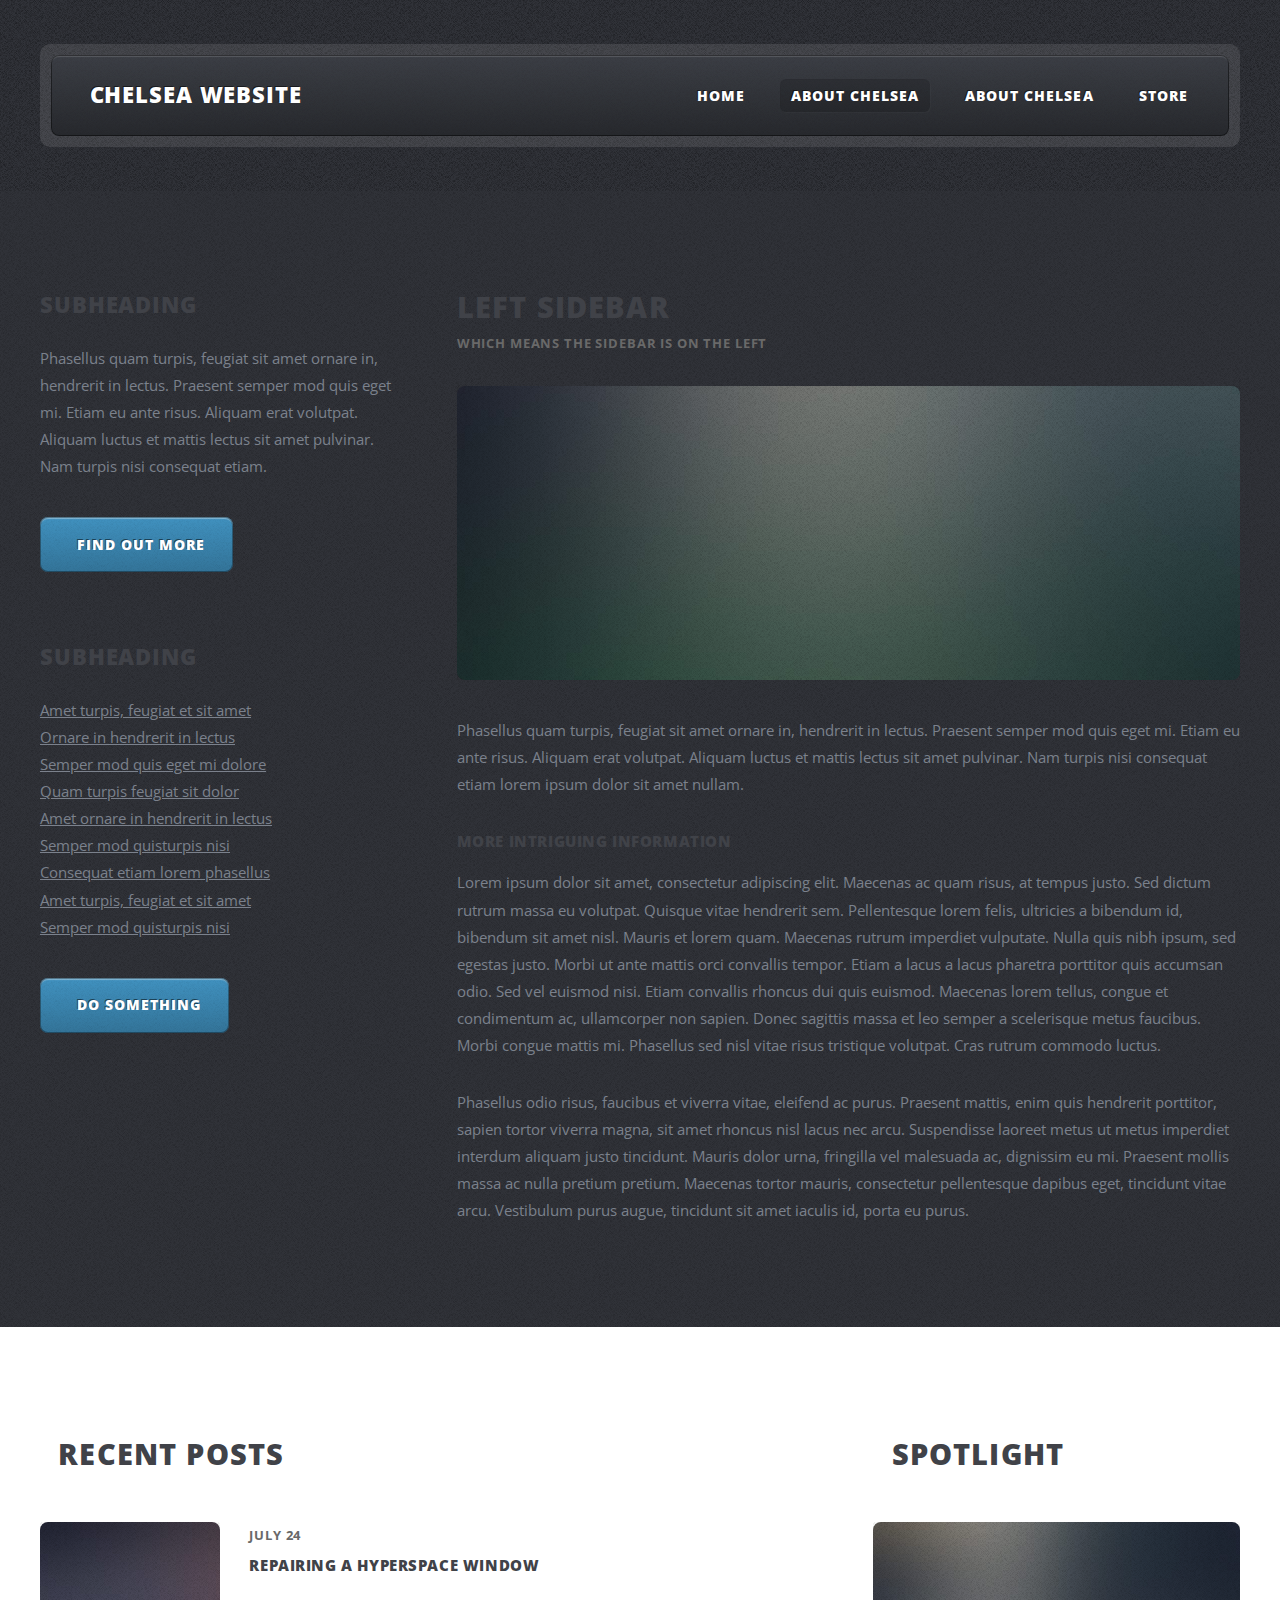
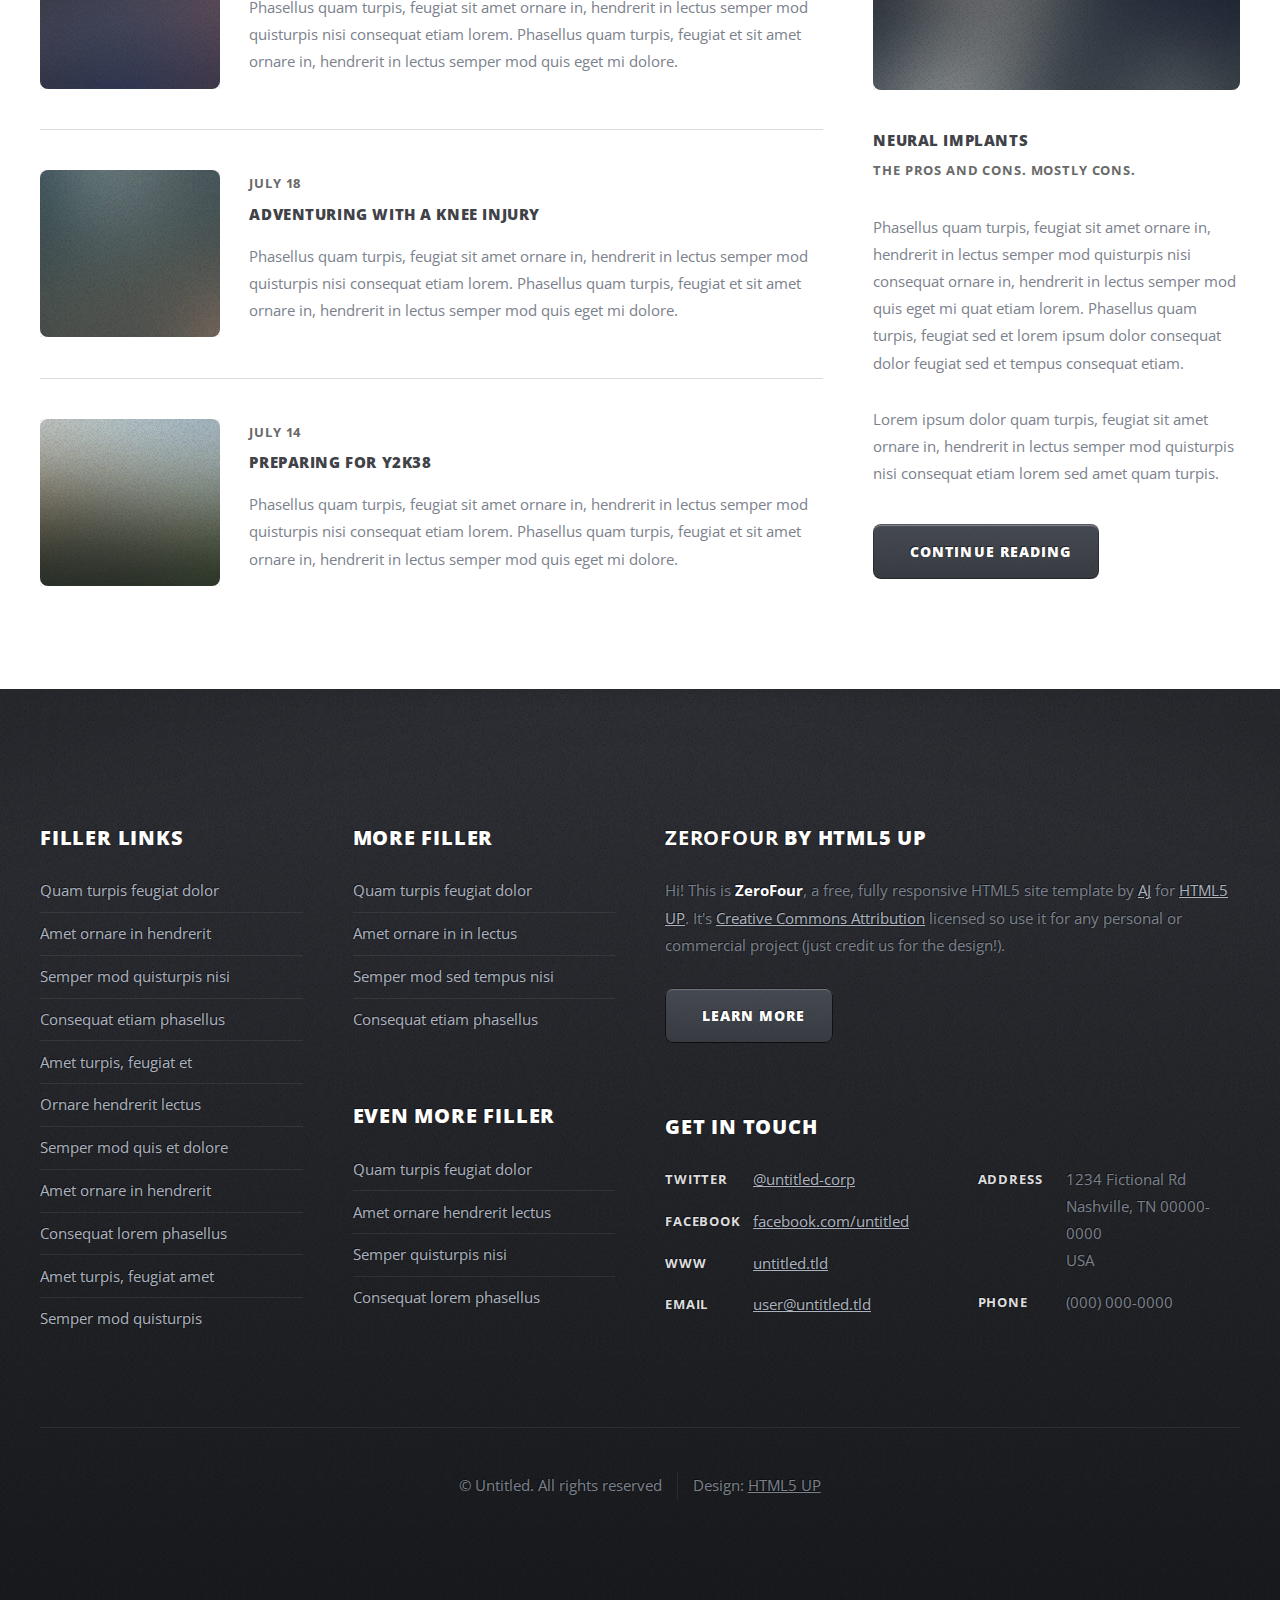
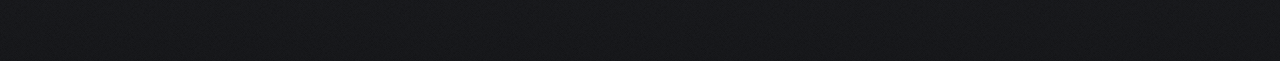
==== commit b2afa751: "Edit Chelsea history" ====
--- a/left-sidebar.html
+++ b/left-sidebar.html
@@ -6,7 +6,7 @@
 -->
 <html>
 	<head>
-		<title>Left Sidebar - ZeroFour by HTML5 UP</title>
+		<title>Chelsea History</title>
 		<meta charset="utf-8" />
 		<meta name="viewport" content="width=device-width, initial-scale=1" />
 		<!--[if lte IE 8]><script src="assets/js/ie/html5shiv.js"></script><![endif]-->
@@ -26,32 +26,15 @@
 								<div class="inner">
 
 									<!-- Logo -->
-										<h1><a href="index.html" id="logo">ZeroFour</a></h1>
+										<h1><a href="index.html" id="logo">Chelsea Website</a></h1>
 
 									<!-- Nav -->
 										<nav id="nav">
 											<ul>
 												<li><a href="index.html">Home</a></li>
-												<li>
-													<a href="#">Dropdown</a>
-													<ul>
-														<li><a href="#">Lorem ipsum dolor</a></li>
-														<li><a href="#">Magna phasellus</a></li>
-														<li>
-															<a href="#">Phasellus consequat</a>
-															<ul>
-																<li><a href="#">Lorem ipsum dolor</a></li>
-																<li><a href="#">Phasellus consequat</a></li>
-																<li><a href="#">Magna phasellus</a></li>
-																<li><a href="#">Etiam dolore nisl</a></li>
-															</ul>
-														</li>
-														<li><a href="#">Veroeros feugiat</a></li>
-													</ul>
-												</li>
-												<li class="current_page_item"><a href="left-sidebar.html">Left Sidebar</a></li>
-												<li><a href="right-sidebar.html">Right Sidebar</a></li>
-												<li><a href="no-sidebar.html">No Sidebar</a></li>
+												<li class="current_page_item"><a href="no-sidebar.html">About Chelsea </a></li>
+												<li><a href="left-sidebar.html">About Chelsea</a></li>
+												<li><a href="right-sidebar.html">Store</a></li>
 											</ul>
 										</nav>
 
--- a/assets/css/main.css
+++ b/assets/css/main.css
@@ -1129,11 +1129,7 @@
 			line-height: 48px;
 		}
 
-			h2.icon:before {
-				position: relative;
-				top: 0.05em;
-				margin-right: 0.5em;
-				opacity: 0.25;
+		
 			}
 
 	h3 {
@@ -1231,28 +1227,7 @@
 		margin: 2.5em 0 0 0;
 	}
 
-	header.major {
-		border-bottom: solid 1px #dbdbdb;
-		margin: 0 0 3em 0;
-	}
-
-		header.major:after {
-			content: '';
-			display: block;
-			border-top: solid 1px #dbdbdb;
-			height: 8px;
-		}
-
-		header.major h2, header.major h3 {
-			margin: 0 0 1.2em 0;
-		}
-
-		header.major p {
-			margin: 0 0 1.5em 0;
-			position: relative;
-			top: -1em;
-		}
-
+	
 /* Forms */
 
 	form label {
@@ -1437,15 +1412,7 @@
 		cursor: pointer;
 	}
 
-		input[type="button"].icon:before,
-		input[type="submit"].icon:before,
-		input[type="reset"].icon:before,
-		button.icon:before,
-		.button.icon:before {
-			opacity: 0.5;
-			margin-right: 0.5em;
-			position: relative;
-			top: 0.05em;
+		
 		}
 
 		input[type="button"]:hover,
@@ -1648,16 +1615,7 @@
 		text-decoration: none;
 	}
 
-		.icon:before {
-			display: inline-block;
-			font-family: FontAwesome;
-			font-size: 1.25em;
-			text-decoration: none;
-			font-style: normal;
-			font-weight: normal;
-			line-height: 1;
-			-webkit-font-smoothing: antialiased;
-			-moz-osx-font-smoothing: grayscale;
+
 		}
 
 		.icon > .label {
@@ -1718,13 +1676,13 @@
 /* Wrappers */
 
 	#header-wrapper {
-		background: url("images/bg01.png"), url("../../images/header.jpg");
+		background: url("images/bg01.png"), url("../../images/bridge2.jpg");
 		background-position: top left, center center;
 		background-size: auto, cover;
 	}
 
 	#main-wrapper {
-		background: #fff;
+		background: ##f2f2f2;
 	}
 
 	#footer-wrapper {
@@ -1757,7 +1715,6 @@
 		position: relative;
 		text-shadow: 1px 1px 0 #fff;
 		background-color: #fff;
-		background-image: url("images/bg03.png"), url("images/bg02.png");
 		background-repeat: no-repeat, repeat;
 		background-size: 100% 15em, auto auto;
 		background-position: top center, top left;
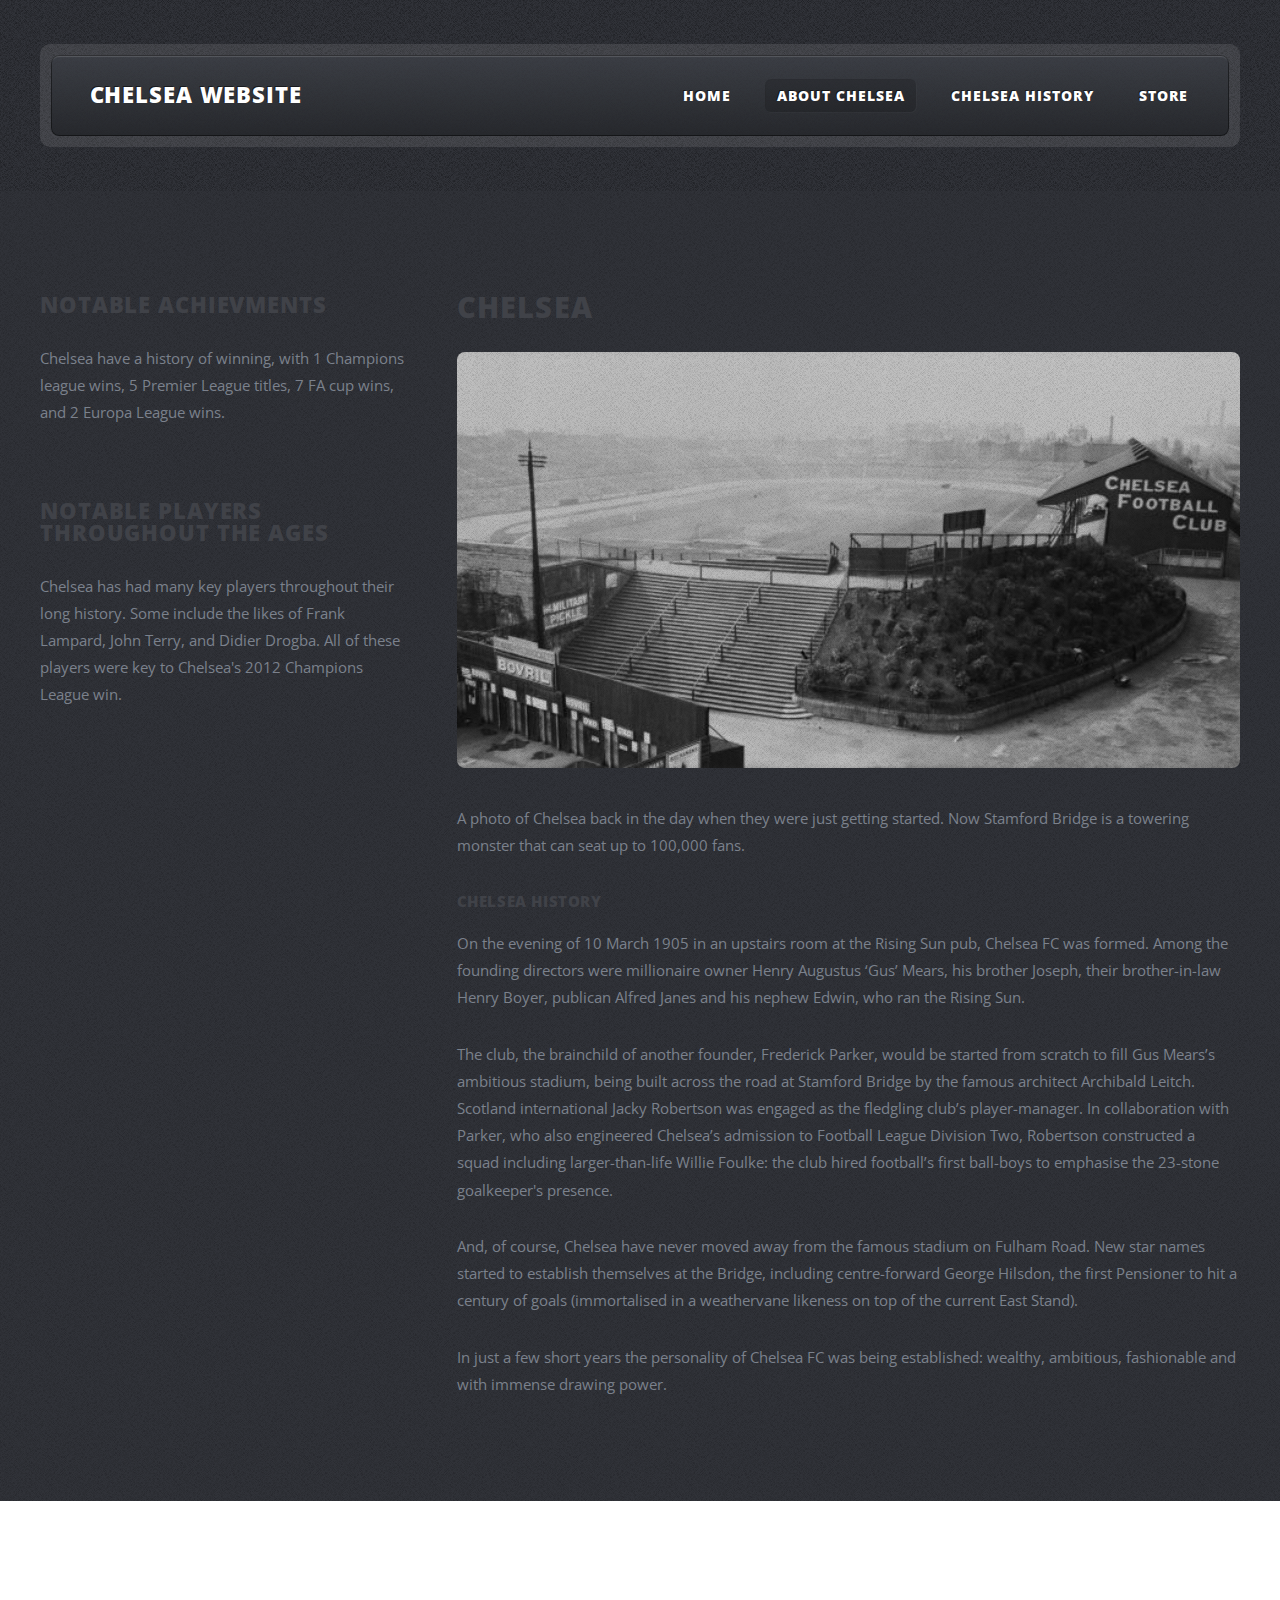
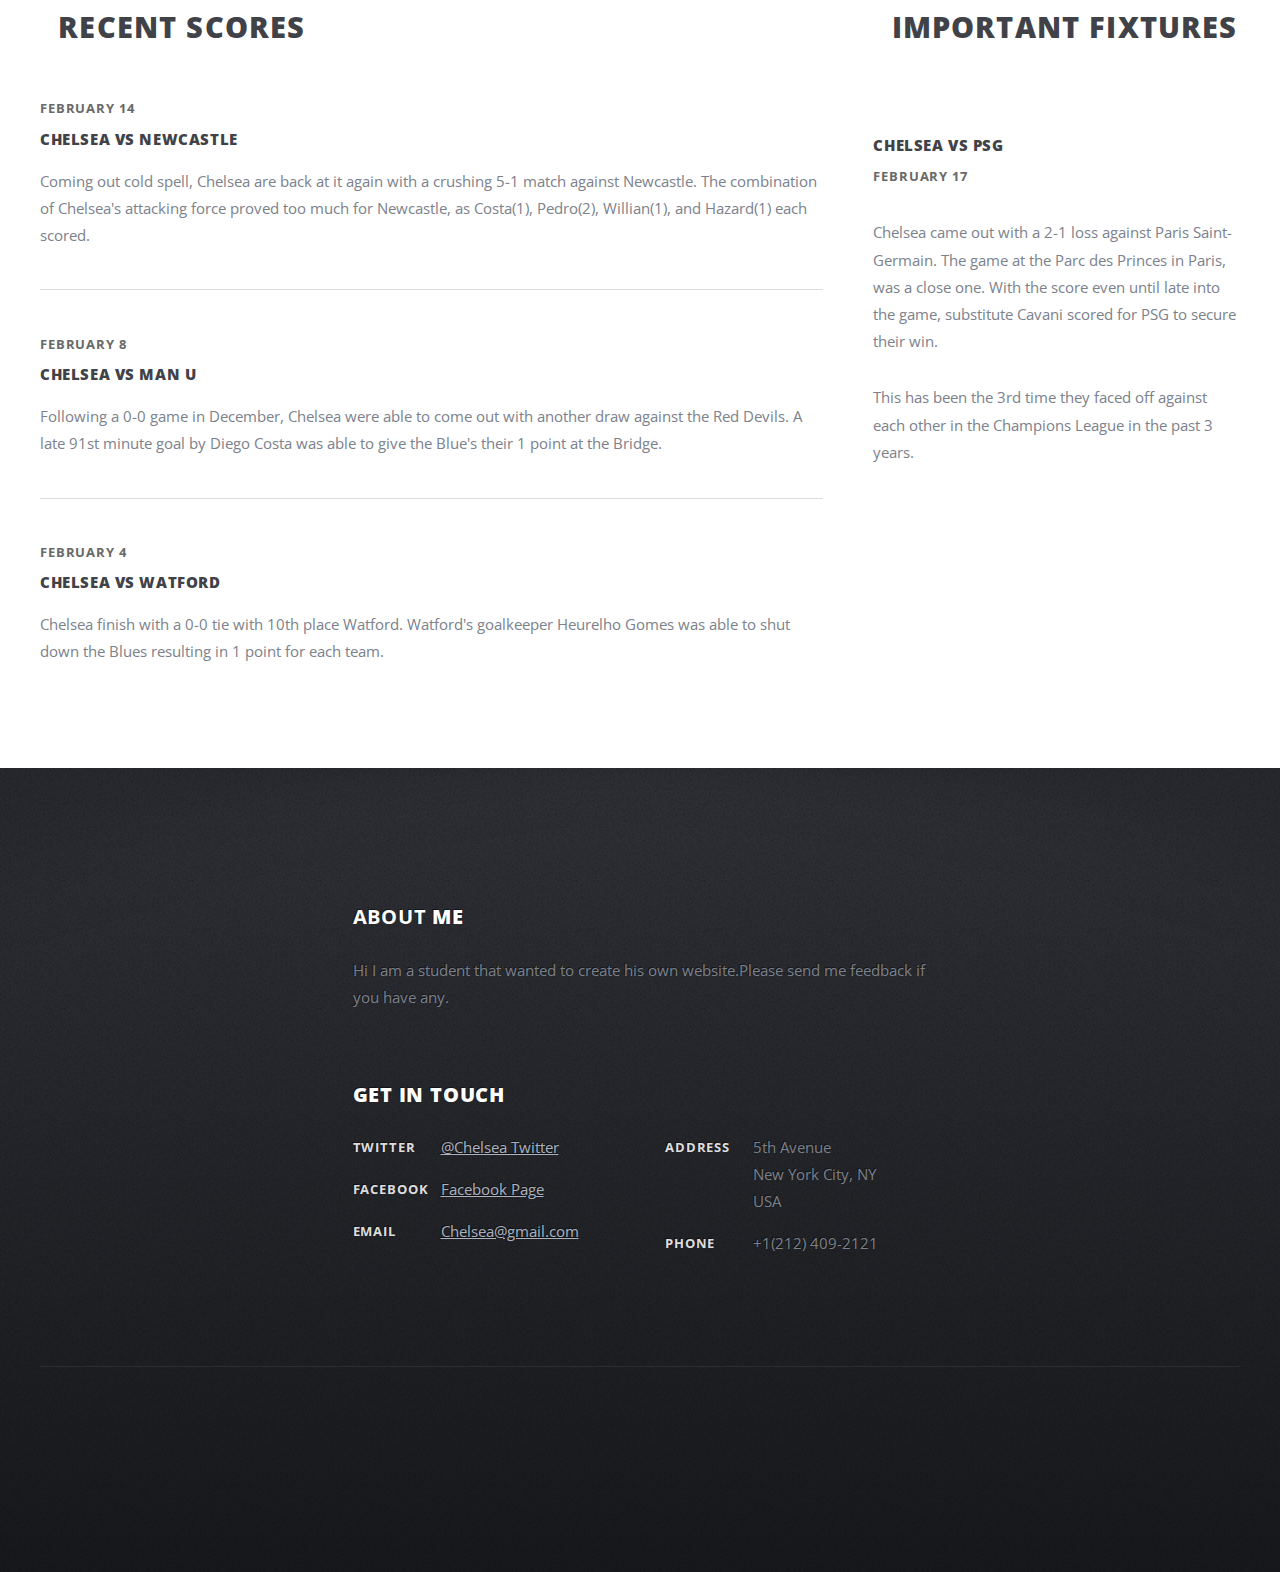
==== commit ca20dccf: "Changed Chelsea history page" ====
--- a/left-sidebar.html
+++ b/left-sidebar.html
@@ -33,7 +33,7 @@
 											<ul>
 												<li><a href="index.html">Home</a></li>
 												<li class="current_page_item"><a href="no-sidebar.html">About Chelsea </a></li>
-												<li><a href="left-sidebar.html">About Chelsea</a></li>
+												<li><a href="left-sidebar.html">Chelsea History</a></li>
 												<li><a href="right-sidebar.html">Store</a></li>
 											</ul>
 										</nav>
@@ -57,35 +57,17 @@
 
 												<section>
 													<header class="major">
-														<h2>Subheading</h2>
-													</header>
-													<p>Phasellus quam turpis, feugiat sit amet ornare in, hendrerit in lectus.
-													Praesent semper mod quis eget mi. Etiam eu ante risus. Aliquam erat volutpat.
-													Aliquam luctus et mattis lectus sit amet pulvinar. Nam turpis nisi
-													consequat etiam.</p>
-													<footer>
-														<a href="#" class="button icon fa-info-circle">Find out more</a>
-													</footer>
+														<h2>Notable Achievments</h2>
+													</header>
+													<p>Chelsea have a history of winning, with 1 Champions league wins, 5 Premier League titles, 7 FA cup wins, and 2 Europa League wins. </p>
+													
 												</section>
 
 												<section>
 													<header class="major">
-														<h2>Subheading</h2>
-													</header>
-													<ul class="style2">
-														<li><a href="#">Amet turpis, feugiat et sit amet</a></li>
-														<li><a href="#">Ornare in hendrerit in lectus</a></li>
-														<li><a href="#">Semper mod quis eget mi dolore</a></li>
-														<li><a href="#">Quam turpis feugiat sit dolor</a></li>
-														<li><a href="#">Amet ornare in hendrerit in lectus</a></li>
-														<li><a href="#">Semper mod quisturpis nisi</a></li>
-														<li><a href="#">Consequat etiam lorem phasellus</a></li>
-														<li><a href="#">Amet turpis, feugiat et sit amet</a></li>
-														<li><a href="#">Semper mod quisturpis nisi</a></li>
-													</ul>
-													<footer>
-														<a href="#" class="button icon fa-arrow-circle-o-right">Do Something</a>
-													</footer>
+														<h2>Notable Players throughout the ages</h2>
+													</header>
+													<p>Chelsea has had many key players throughout their long history. Some include the likes of Frank Lampard, John Terry, and Didier Drogba. All of these players were key to Chelsea's 2012 Champions League win.</p>
 												</section>
 
 										</div>
@@ -97,33 +79,23 @@
 
 												<article>
 													<header class="major">
-														<h2>Left Sidebar</h2>
-														<p>Which means the sidebar is on the left</p>
-													</header>
-
-													<span class="image featured"><img src="images/pic08.jpg" alt="" /></span>
-
-													<p>Phasellus quam turpis, feugiat sit amet ornare in, hendrerit in lectus.
-													Praesent semper mod quis eget mi. Etiam eu ante risus. Aliquam erat volutpat.
-													Aliquam luctus et mattis lectus sit amet pulvinar. Nam turpis nisi
-													consequat etiam lorem ipsum dolor sit amet nullam.</p>
-
-													<h3>More intriguing information</h3>
-													<p>Lorem ipsum dolor sit amet, consectetur adipiscing elit. Maecenas ac quam risus, at tempus
-													justo. Sed dictum rutrum massa eu volutpat. Quisque vitae hendrerit sem. Pellentesque lorem felis,
-													ultricies a bibendum id, bibendum sit amet nisl. Mauris et lorem quam. Maecenas rutrum imperdiet
-													vulputate. Nulla quis nibh ipsum, sed egestas justo. Morbi ut ante mattis orci convallis tempor.
-													Etiam a lacus a lacus pharetra porttitor quis accumsan odio. Sed vel euismod nisi. Etiam convallis
-													rhoncus dui quis euismod. Maecenas lorem tellus, congue et condimentum ac, ullamcorper non sapien.
-													Donec sagittis massa et leo semper a scelerisque metus faucibus. Morbi congue mattis mi.
-													Phasellus sed nisl vitae risus tristique volutpat. Cras rutrum commodo luctus.</p>
-
-													<p>Phasellus odio risus, faucibus et viverra vitae, eleifend ac purus. Praesent mattis, enim
-													quis hendrerit porttitor, sapien tortor viverra magna, sit amet rhoncus nisl lacus nec arcu.
-													Suspendisse laoreet metus ut metus imperdiet interdum aliquam justo tincidunt. Mauris dolor urna,
-													fringilla vel malesuada ac, dignissim eu mi. Praesent mollis massa ac nulla pretium pretium.
-													Maecenas tortor mauris, consectetur pellentesque dapibus eget, tincidunt vitae arcu.
-													Vestibulum purus augue, tincidunt sit amet iaculis id, porta eu purus.</p>
+														<h2>Chelsea</h2>
+														
+													</header>
+
+													<span class="image featured"><img src="images/old.jpg" alt="" /></span>
+
+													<p>A photo of Chelsea back in the day when they were just getting started. Now Stamford Bridge is a towering monster that can seat up to 100,000 fans.</p>
+
+													<h3>Chelsea History</h3>
+													<p>On the evening of 10 March 1905 in an upstairs room at the Rising Sun pub, Chelsea FC was formed. Among the founding directors were millionaire owner Henry Augustus ‘Gus’ Mears, his brother Joseph, their brother-in-law Henry Boyer, publican Alfred Janes and his nephew Edwin, who ran the Rising Sun.</p>
+
+<p>The club, the brainchild of another founder, Frederick Parker, would be started from scratch to fill Gus Mears’s ambitious stadium, being built across the road at Stamford Bridge by the famous architect Archibald Leitch. Scotland international Jacky Robertson was engaged as the fledgling club’s player-manager. In collaboration with Parker, who also engineered Chelsea’s admission to Football League Division Two, Robertson constructed a squad including larger-than-life Willie Foulke: the club hired football’s first ball-boys to emphasise the 23-stone goalkeeper's presence.</p>
+
+
+<p>And, of course, Chelsea have never moved away from the famous stadium on Fulham Road. New star names started to establish themselves at the Bridge, including centre-forward George Hilsdon, the first Pensioner to hit a century of goals (immortalised in a weathervane likeness on top of the current East Stand).</p>
+
+<p>In just a few short years the personality of Chelsea FC was being established: wealthy, ambitious, fashionable and with immense drawing power.</p>
 												</article>
 
 										</div>
@@ -140,47 +112,41 @@
 
 										<!-- Article list -->
 											<section class="box article-list">
-												<h2 class="icon fa-file-text-o">Recent Posts</h2>
+												<h2 class="icon fa-file-text-o">Recent Scores</h2>
 
 												<!-- Excerpt -->
 													<article class="box excerpt">
-														<a href="#" class="image left"><img src="images/pic04.jpg" alt="" /></a>
+														<a href="#" class="image left"><img src="http://i1122.photobucket.com/albums/l525/lobopasion22/th_Newcastle.png" alt="" /></a>
 														<div>
 															<header>
-																<span class="date">July 24</span>
-																<h3><a href="#">Repairing a hyperspace window</a></h3>
+																<span class="date">February 14</span>
+																<h3><a href="#">Chelsea vs Newcastle</a></h3>
 															</header>
-															<p>Phasellus quam turpis, feugiat sit amet ornare in, hendrerit in lectus
-															semper mod quisturpis nisi consequat etiam lorem. Phasellus quam turpis,
-															feugiat et sit amet ornare in, hendrerit in lectus semper mod quis eget mi dolore.</p>
+															<p> Coming out cold spell, Chelsea are back at it again with a crushing 5-1 match against Newcastle. The combination of Chelsea's attacking force proved too much for Newcastle, as Costa(1), Pedro(2), Willian(1), and Hazard(1) each scored.</p>
 														</div>
 													</article>
 
 												<!-- Excerpt -->
 													<article class="box excerpt">
-														<a href="#" class="image left"><img src="images/pic05.jpg" alt="" /></a>
+														<a href="#" class="image left"><img src="http://www.socceraudio.com/IMAGES/manchester%20united.gif" alt="" /></a>
 														<div>
 															<header>
-																<span class="date">July 18</span>
-																<h3><a href="#">Adventuring with a knee injury</a></h3>
+																<span class="date">February 8</span>
+																<h3><a href="#">Chelsea vs Man U</a></h3>
 															</header>
-															<p>Phasellus quam turpis, feugiat sit amet ornare in, hendrerit in lectus
-															semper mod quisturpis nisi consequat etiam lorem. Phasellus quam turpis,
-															feugiat et sit amet ornare in, hendrerit in lectus semper mod quis eget mi dolore.</p>
+															<p>Following a 0-0 game in December, Chelsea were able to come out with another draw against the Red Devils. A late 91st minute goal by Diego Costa was able to give the Blue's their 1 point at the Bridge.</p>
 														</div>
 													</article>
 
 												<!-- Excerpt -->
 													<article class="box excerpt">
-														<a href="#" class="image left"><img src="images/pic06.jpg" alt="" /></a>
+														<a href="#" class="image left"><img src="http://www.footballpunt.com/wp-content/uploads/2015/07/Watford_FC-180x189-160x160.png" alt="" /></a>
 														<div>
 															<header>
-																<span class="date">July 14</span>
-																<h3><a href="#">Preparing for Y2K38</a></h3>
+																<span class="date">February 4</span>
+																<h3><a href="#">Chelsea vs Watford</a></h3>
 															</header>
-															<p>Phasellus quam turpis, feugiat sit amet ornare in, hendrerit in lectus
-															semper mod quisturpis nisi consequat etiam lorem. Phasellus quam turpis,
-															feugiat et sit amet ornare in, hendrerit in lectus semper mod quis eget mi dolore.</p>
+															<p>Chelsea finish with a 0-0 tie with 10th place Watford. Watford's goalkeeper Heurelho Gomes was able to shut down the Blues resulting in 1 point for each team.</p>
 														</div>
 													</article>
 
@@ -190,21 +156,17 @@
 
 										<!-- Spotlight -->
 											<section class="box spotlight">
-												<h2 class="icon fa-file-text-o">Spotlight</h2>
+												<h2 class="icon fa-file-text-o">Important Fixtures</h2>
 												<article>
-													<a href="#" class="image featured"><img src="images/pic07.jpg" alt=""></a>
+													<a href="#" class="image featured"><img src="http://medias.lequipe.fr/logo-football/26/160" alt=""></a>
 													<header>
-														<h3><a href="#">Neural Implants</a></h3>
-														<p>The pros and cons. Mostly cons.</p>
-													</header>
-													<p>Phasellus quam turpis, feugiat sit amet ornare in, hendrerit in lectus semper mod
-													quisturpis nisi consequat ornare in, hendrerit in lectus semper mod quis eget mi quat etiam
-													lorem. Phasellus quam turpis, feugiat sed et lorem ipsum dolor consequat dolor feugiat sed
-													et tempus consequat etiam.</p>
-													<p>Lorem ipsum dolor quam turpis, feugiat sit amet ornare in, hendrerit in lectus semper
-													mod quisturpis nisi consequat etiam lorem sed amet quam turpis.</p>
+														<h3><a href="#">Chelsea vs PSG</a></h3>
+														<p>February 17</p>
+													</header>
+													<p>Chelsea came out with a 2-1 loss against Paris Saint-Germain. The game at the Parc des Princes in Paris, was a close one. With the score even until late into the game, substitute Cavani scored for PSG to secure their win.</p>
+													<p>This has been the 3rd time they faced off against each other in the Champions League in the past 3 years.</p>
 													<footer>
-														<a href="#" class="button alt icon fa-file-o">Continue Reading</a>
+												
 													</footer>
 												</article>
 											</section>
@@ -223,60 +185,23 @@
 							<div class="3u 12u(mobile)">
 
 								<!-- Links -->
-									<section>
-										<h2>Filler Links</h2>
-										<ul class="divided">
-											<li><a href="#">Quam turpis feugiat dolor</a></li>
-											<li><a href="#">Amet ornare in hendrerit </a></li>
-											<li><a href="#">Semper mod quisturpis nisi</a></li>
-											<li><a href="#">Consequat etiam phasellus</a></li>
-											<li><a href="#">Amet turpis, feugiat et</a></li>
-											<li><a href="#">Ornare hendrerit lectus</a></li>
-											<li><a href="#">Semper mod quis et dolore</a></li>
-											<li><a href="#">Amet ornare in hendrerit</a></li>
-											<li><a href="#">Consequat lorem phasellus</a></li>
-											<li><a href="#">Amet turpis, feugiat amet</a></li>
-											<li><a href="#">Semper mod quisturpis</a></li>
-										</ul>
-									</section>
-
-							</div>
-							<div class="3u 12u(mobile)">
-
+									
+
+						
 								<!-- Links -->
-									<section>
-										<h2>More Filler</h2>
-										<ul class="divided">
-											<li><a href="#">Quam turpis feugiat dolor</a></li>
-											<li><a href="#">Amet ornare in in lectus</a></li>
-											<li><a href="#">Semper mod sed tempus nisi</a></li>
-											<li><a href="#">Consequat etiam phasellus</a></li>
-										</ul>
-									</section>
+									
 
 								<!-- Links -->
-									<section>
-										<h2>Even More Filler</h2>
-										<ul class="divided">
-											<li><a href="#">Quam turpis feugiat dolor</a></li>
-											<li><a href="#">Amet ornare hendrerit lectus</a></li>
-											<li><a href="#">Semper quisturpis nisi</a></li>
-											<li><a href="#">Consequat lorem phasellus</a></li>
-										</ul>
-									</section>
+								
 
 							</div>
 							<div class="6u 12u(mobile)">
 
 								<!-- About -->
 									<section>
-										<h2><strong>ZeroFour</strong> by HTML5 UP</h2>
-										<p>Hi! This is <strong>ZeroFour</strong>, a free, fully responsive HTML5 site
-										template by <a href="http://n33.co/">AJ</a> for <a href="http://html5up.net/">HTML5 UP</a>.
-										It's <a href="http://html5up.net/license/">Creative Commons Attribution</a>
-										licensed so use it for any personal or commercial project (just credit us
-										for the design!).</p>
-										<a href="#" class="button alt icon fa-arrow-circle-right">Learn More</a>
+										<h2><strong>About</strong> Me</h2>
+										<p>Hi I am a student that wanted to create his own website.Please send me feedback if you have any.
+										</p>
 									</section>
 
 								<!-- Contact -->
@@ -287,25 +212,23 @@
 												<div class="6u 12u(mobile)">
 													<dl class="contact">
 														<dt>Twitter</dt>
-														<dd><a href="#">@untitled-corp</a></dd>
+														<dd><a href="https://twitter.com/ChelseaFC?ref_src=twsrc%5Egoogle%7Ctwcamp%5Eserp%7Ctwgr%5Eauthor">@Chelsea Twitter</a></dd>
 														<dt>Facebook</dt>
-														<dd><a href="#">facebook.com/untitled</a></dd>
-														<dt>WWW</dt>
-														<dd><a href="#">untitled.tld</a></dd>
+														<dd><a href="https://www.facebook.com/ChelseaFC">Facebook Page</a></dd>
 														<dt>Email</dt>
-														<dd><a href="#">user@untitled.tld</a></dd>
+														<dd><a>Chelsea@gmail.com</a></dd>
 													</dl>
 												</div>
 												<div class="6u 12u(mobile)">
 													<dl class="contact">
 														<dt>Address</dt>
 														<dd>
-															1234 Fictional Rd<br />
-															Nashville, TN 00000-0000<br />
+															5th Avenue <br />
+															New York City, NY<br />
 															USA
 														</dd>
 														<dt>Phone</dt>
-														<dd>(000) 000-0000</dd>
+														<dd>+1(212) 409-2121</dd>
 													</dl>
 												</div>
 											</div>
@@ -317,8 +240,7 @@
 						<div class="row">
 							<div class="12u">
 								<div id="copyright">
-									<ul class="menu">
-										<li>&copy; Untitled. All rights reserved</li><li>Design: <a href="http://html5up.net">HTML5 UP</a></li>
+									<ul class="menu"
 									</ul>
 								</div>
 							</div>
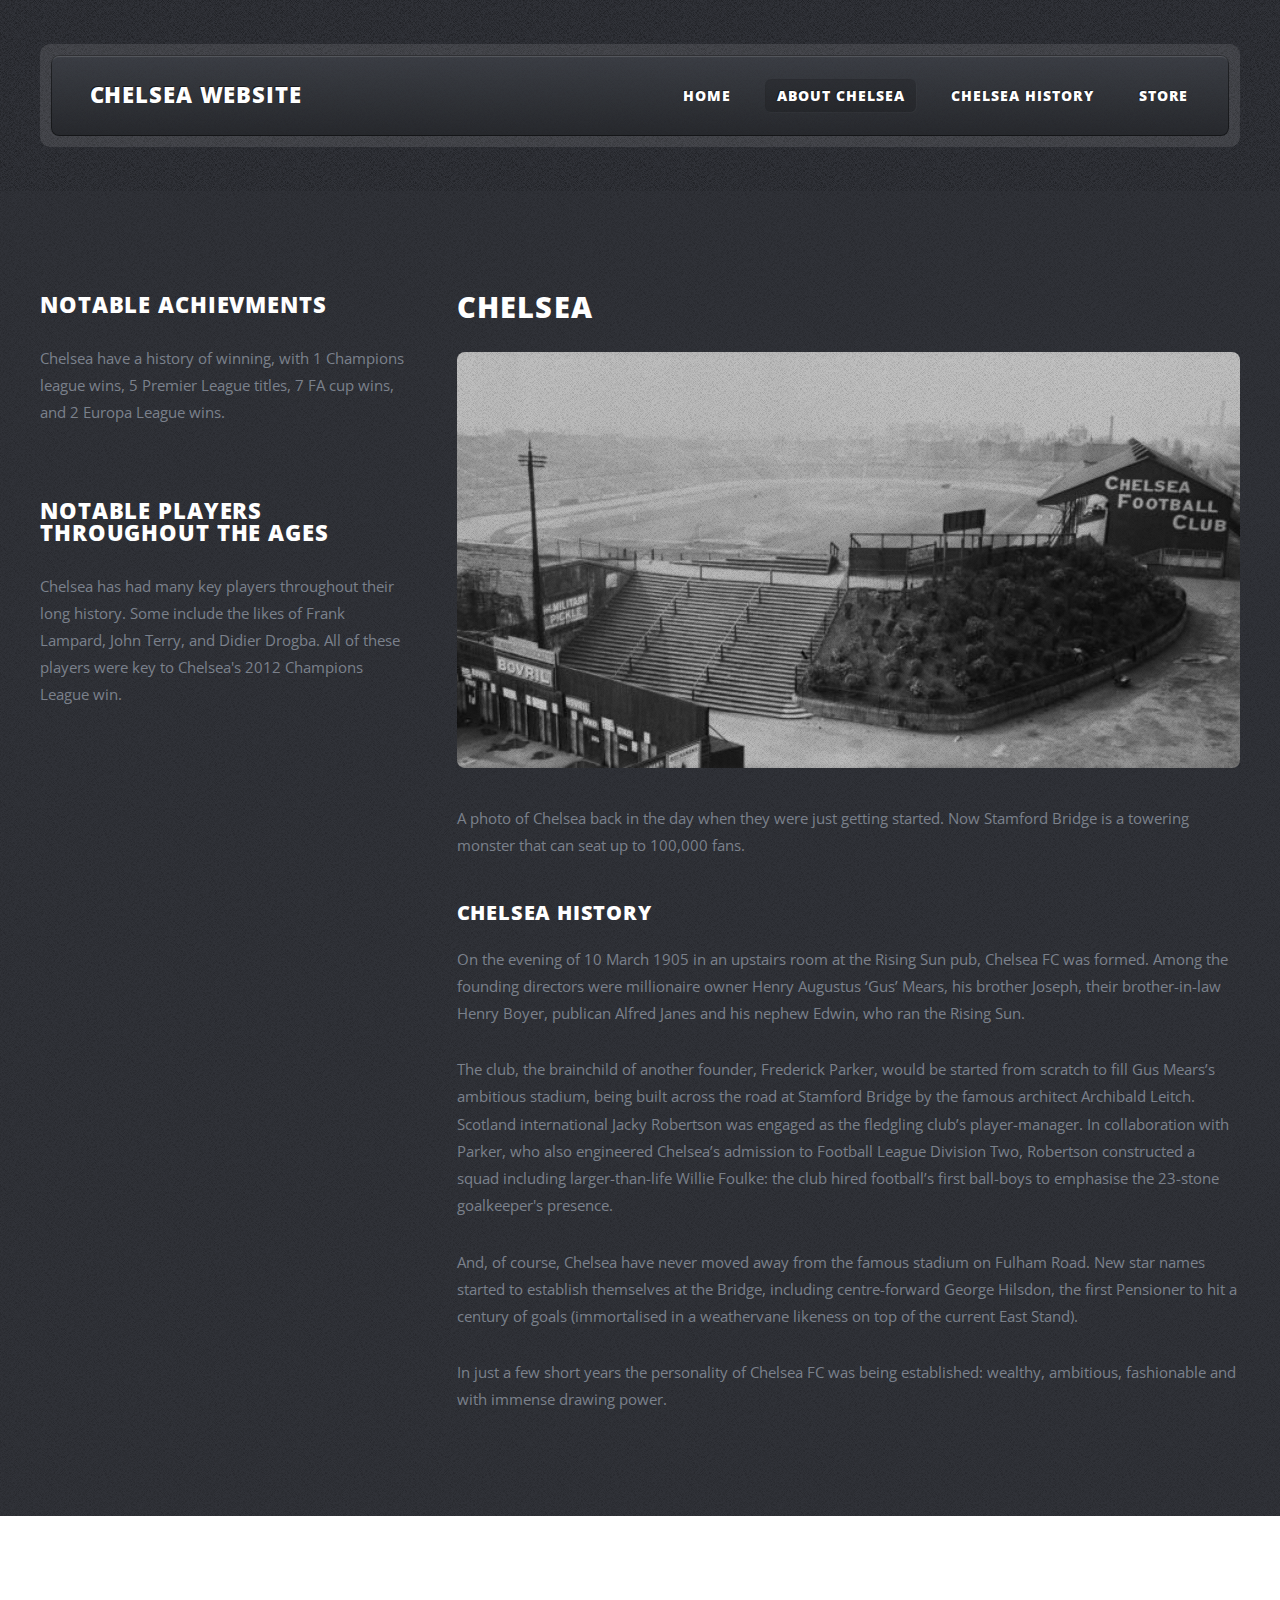
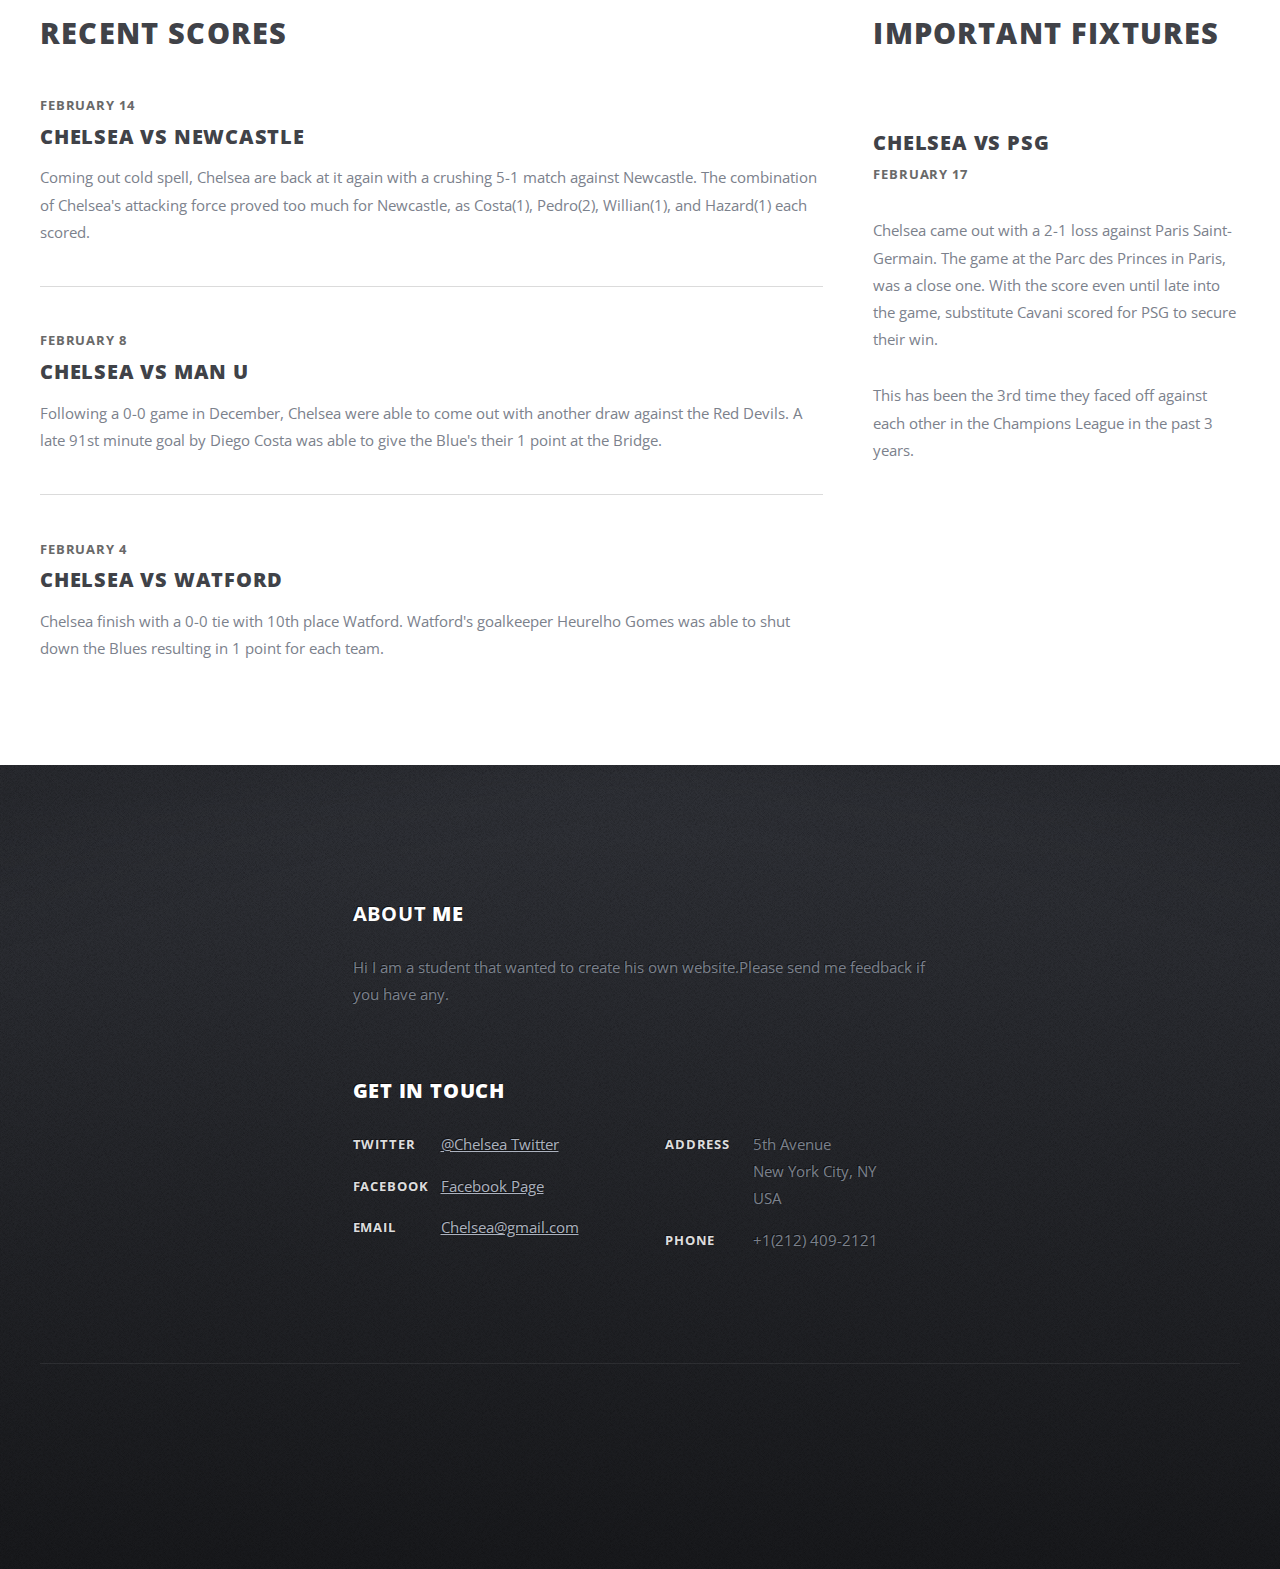
==== commit e4d0f454: "I added the game to the website" ====
--- a/left-sidebar.html
+++ b/left-sidebar.html
@@ -57,7 +57,7 @@
 
 												<section>
 													<header class="major">
-														<h2>Notable Achievments</h2>
+														<h2 style="color:white;">Notable Achievments</h2>
 													</header>
 													<p>Chelsea have a history of winning, with 1 Champions league wins, 5 Premier League titles, 7 FA cup wins, and 2 Europa League wins. </p>
 													
@@ -65,7 +65,7 @@
 
 												<section>
 													<header class="major">
-														<h2>Notable Players throughout the ages</h2>
+														<h2 style="color:white;">Notable Players throughout the ages</h2>
 													</header>
 													<p>Chelsea has had many key players throughout their long history. Some include the likes of Frank Lampard, John Terry, and Didier Drogba. All of these players were key to Chelsea's 2012 Champions League win.</p>
 												</section>
@@ -79,7 +79,7 @@
 
 												<article>
 													<header class="major">
-														<h2>Chelsea</h2>
+														<h2 style="color:white;">Chelsea </h2>
 														
 													</header>
 
@@ -87,7 +87,7 @@
 
 													<p>A photo of Chelsea back in the day when they were just getting started. Now Stamford Bridge is a towering monster that can seat up to 100,000 fans.</p>
 
-													<h3>Chelsea History</h3>
+													<h3 style="color:white;">Chelsea History</h3>
 													<p>On the evening of 10 March 1905 in an upstairs room at the Rising Sun pub, Chelsea FC was formed. Among the founding directors were millionaire owner Henry Augustus ‘Gus’ Mears, his brother Joseph, their brother-in-law Henry Boyer, publican Alfred Janes and his nephew Edwin, who ran the Rising Sun.</p>
 
 <p>The club, the brainchild of another founder, Frederick Parker, would be started from scratch to fill Gus Mears’s ambitious stadium, being built across the road at Stamford Bridge by the famous architect Archibald Leitch. Scotland international Jacky Robertson was engaged as the fledgling club’s player-manager. In collaboration with Parker, who also engineered Chelsea’s admission to Football League Division Two, Robertson constructed a squad including larger-than-life Willie Foulke: the club hired football’s first ball-boys to emphasise the 23-stone goalkeeper's presence.</p>
--- a/assets/css/main.css
+++ b/assets/css/main.css
@@ -1125,12 +1125,12 @@
 		line-height: 1em;
 	}
 
-		h2.icon {
+	
+			}	h2.icon {
 			line-height: 48px;
 		}
 
 		
-			}
 
 	h3 {
 		font-size: 1.35em;
@@ -1683,6 +1683,7 @@
 
 	#main-wrapper {
 		background: ##f2f2f2;
+
 	}
 
 	#footer-wrapper {
@@ -1694,6 +1695,7 @@
 		background-repeat: repeat-x, no-repeat, repeat;
 		background-size: 100% 100%, 100% 15em, auto auto;
 		background-position: top left, top center, top left;
+
 	}
 
 	.wrapper > .inner {
@@ -2318,4 +2320,13 @@
 				margin-top: 0;
 			}
 
-	}+	}
+	
+	.fa-file-text-o:before {
+		display: none;
+	}
+	.major h3 {
+		color: #ffffff!important;
+	}
+
+	